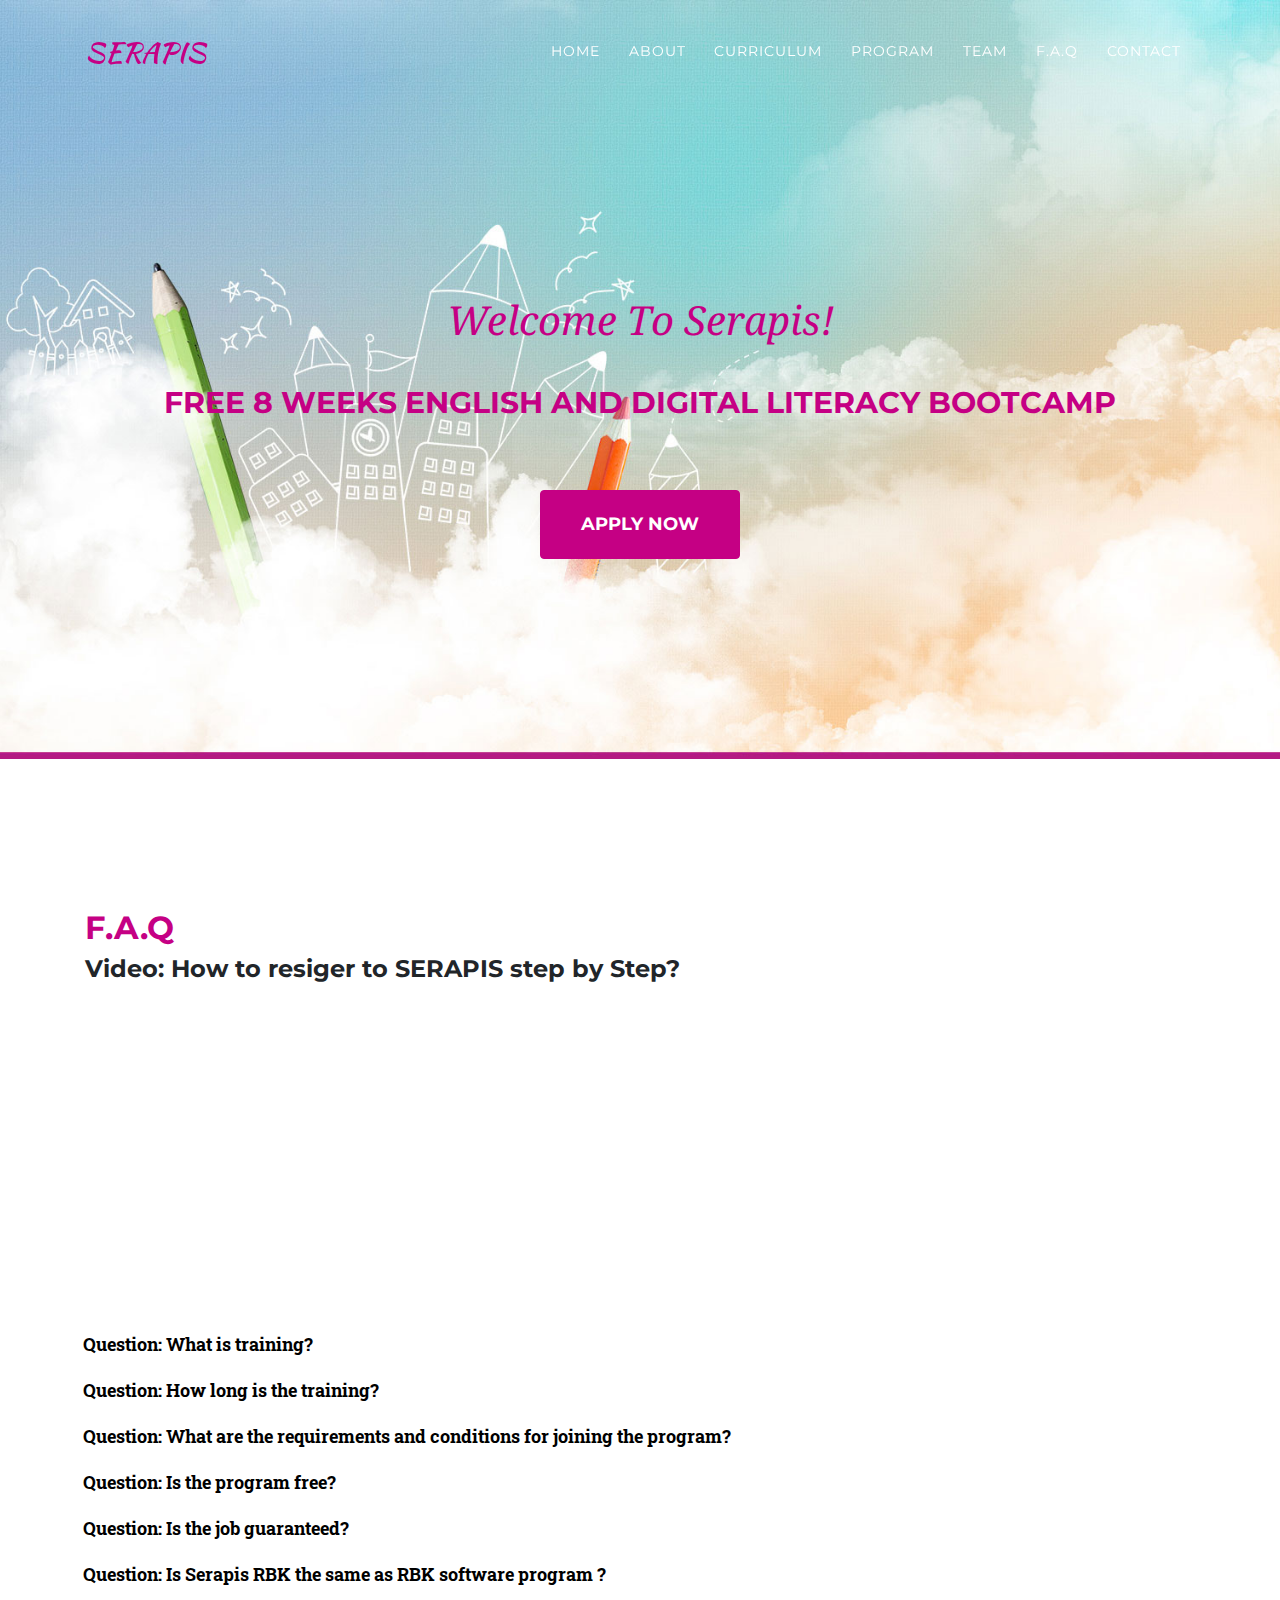
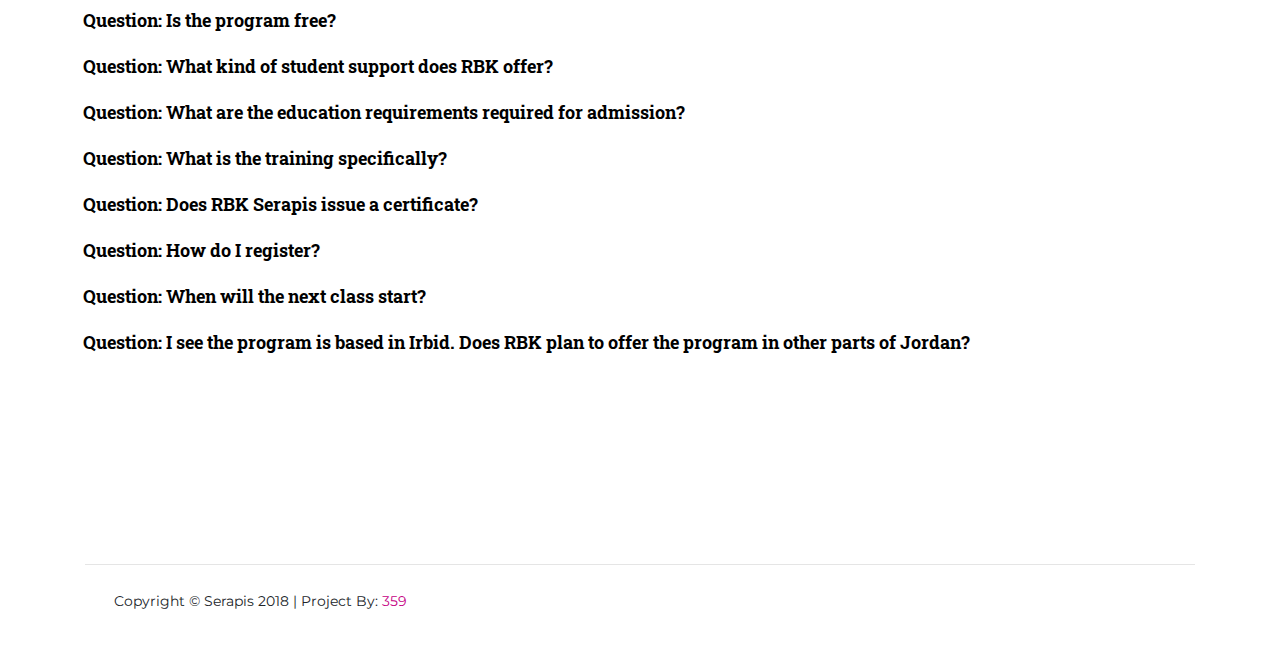
==== faq.html @ 558980ce "(First English  Version) Will F.A.Q" ====
<!DOCTYPE html>
<html lang="en">

<head>

  <meta charset="utf-8">
  <meta name="viewport" content="width=device-width, initial-scale=1, shrink-to-fit=no">
  <meta name="Serapis Bootcamp | Egnlish & Digital Litracy" content="">
  <meta name="Majd Eddin" content="Serapis Website">
  <link rel="shortcut icon" type="image/png" href="favicon.png" />

  <title>Serapis Bootcamp | Egnlish & Digital Litracy</title>

  <!-- Bootstrap core CSS -->
  <link href="vendor/bootstrap/css/bootstrap.min.css" rel="stylesheet">


  <!-- Custom fonts for this template -->
  <link href="vendor/fontawesome-free/css/all.min.css" rel="stylesheet" type="text/css">
  <link href="https://fonts.googleapis.com/css?family=Montserrat:400,700" rel="stylesheet" type="text/css">
  <link href='https://fonts.googleapis.com/css?family=Kaushan+Script' rel='stylesheet' type='text/css'>
  <link href='https://fonts.googleapis.com/css?family=Droid+Serif:400,700,400italic,700italic' rel='stylesheet' type='text/css'>
  <link href='https://fonts.googleapis.com/css?family=Roboto+Slab:400,100,300,700' rel='stylesheet' type='text/css'>

  <!-- Custom styles for this template -->
  <link href="css/agency.min.css" rel="stylesheet">
  <link href="css/tabs.css" rel="stylesheet">

</head>

<body id="page-top">

  <!-- Navigation -->
  <nav class="navbar navbar-expand-lg navbar-dark fixed-top" id="mainNav">
    <div class="container">
      <a class="navbar-brand js-scroll-trigger" href="#page-top">SERAPIS</a>
      <button class="navbar-toggler navbar-toggler-right" type="button" data-toggle="collapse" data-target="#navbarResponsive"
        aria-controls="navbarResponsive" aria-expanded="false" aria-label="Toggle navigation">
        Menu
        <i class="fas fa-bars"></i>
      </button>
      <div class="collapse navbar-collapse" id="navbarResponsive">
        <ul class="navbar-nav text-uppercase ml-auto">
          <li class="nav-item">
            <a class="nav-link js-scroll-trigger" href="index.html#home">Home</a>
          </li>
          <li class="nav-item">
            <a class="nav-link js-scroll-trigger" href="index.html#about">About</a>
          </li>
          <li class="nav-item">
            <a class="nav-link js-scroll-trigger" href="index.html#portfolio">Curriculum</a>
          </li>
          <li class="nav-item">
            <a class="nav-link js-scroll-trigger" href="index.html#program">Program</a>
          </li>
          <li class="nav-item">
            <a class="nav-link js-scroll-trigger" href="index.html#team">Team</a>
          </li>
          <li class="nav-item">
            <a class="nav-link js-scroll-trigger" href="faq.html">F.A.Q</a>
          </li>
          <li class="nav-item">
            <a class="nav-link js-scroll-trigger" href="index.html#contact">Contact</a>
          </li>
        </ul>
      </div>
    </div>
  </nav>

  <!-- Header -->
  <header class="masthead">
    <div class="container">
      <div class="intro-text">
        <div class="intro-lead-in" style="color:#C50084">Welcome To Serapis!</div>
        <div class="intro-heading text-uppercase" style="color:#C50084">FREE 8 WEEKS ENGLISH AND DIGITAL LITERACY
          BOOTCAMP </div>
        <a class="btn btn-primary btn-xl text-uppercase js-scroll-trigger" href="apply/public">Apply Now</a>
      </div>
    </div>
  </header>

  <!-- Services -->
  <section id="about">
    <div class="container">
      <h2 class="intro-heading text-uppercase" style="color:#C50084"> F.A.Q</h2>
      <h4>Video: How to resiger to SERAPIS step by Step?</h4>
      <iframe width="560" height="315" src="https://www.youtube.com/embed/dJUAfSb1KrU" frameborder="0" allow="accelerometer; autoplay; encrypted-media; gyroscope; picture-in-picture"
        allowfullscreen></iframe>
      <div class="row">
        <div>
          <dl class="faq">
            <dt>
              <button aria-expanded="false" aria-controls="faq1_desc">
                Question: What is training?
              </button>
            </dt>
            <dd>
              <p id="faq1_desc" class="desc">
                SERAPIS is RBK’s Zero-2-Hero English language and digital literacy program
              </p>
            </dd>
            <dt>
              <button aria-expanded="false" aria-controls="faq2_desc">
                Question: How long is the training?
              </button>
            </dt>
            <dd>
              <p id="faq2_desc" class="desc">
                Answer: 8 week / 600 hour (12 hours/ day x 6 days / week x 8 weeks)
              </p>
            </dd>
            <dt>
              <button aria-expanded="false" aria-controls="faq3_desc">
                Question: What are the requirements and conditions for joining the program?
              </button>
            </dt>
            <dd>
              <p id="faq3_desc" class="desc">
                Answer: 1:The applicant must be willing to commit full time – up to 12 hours a day, 6 days a week for
                the full 8 weeks.


              </p>
            </dd>
            <dt>
              <button aria-expanded="false" aria-controls="faq4_desc">
                Question: Is the program free?
              </button>
            </dt>
            <dd>
              <p id="faq4_desc" class="desc">
                Answer: Yes , for refuges & Jordanian
              </p>
            </dd>

            <dt>
              <button aria-expanded="false" aria-controls="faq5_desc">
                Question: Is the job guaranteed?
              </button>
            </dt>
            <dd>
              <p id="faq5_desc" class="desc">
                Answer: No, but it will open up greater opportunities in the labor market because of the acquired
                skills .
              </p>
            </dd>

            <dt>
              <button aria-expanded="false" aria-controls="faq6_desc">
                Question: Is Serapis RBK the same as RBK software program ?
              </button>
            </dt>
            <dd>
              <p id="faq6_desc" class="desc">
                Answer: No isnt! It's a special program.
              </p>
            </dd>

            <dt>
              <button aria-expanded="false" aria-controls="faq7_desc">
                Question: Is the program free?
              </button>
            </dt>
            <dd>
              <p id="faq7_desc" class="desc">
                Answer: Yes , for refuges & Jordanian
              </p>
            </dd>

            <dt>
              <button aria-expanded="false" aria-controls="faq8_desc">
                Question: What kind of student support does RBK offer?
              </button>
            </dt>
            <dd>
              <p id="faq8_desc" class="desc">
                Answer: RBK provides 2 meals a day, local transportation (Greater Irbid area) and housing for those
                living more than 1 hour way. Housing is limited and only available to those living outside Irbid. It is
                available on a first come, first serve basis. RBK does not provide stipends to students.
              </p>
            </dd>
            <dt>
              <button aria-expanded="false" aria-controls="faq9_desc">
                Question: What are the education requirements required for admission?
              </button>
            </dt>
            <dd>
              <p id="faq9_desc" class="desc">
                Answer: NONE!. RBK will accept anyone regardless of their educational background. This includes
                students without a Baccalaureate degree.

                Applicants are not required to have a Tawjihi.
              </p>
            </dd>
            <dt>
              <button aria-expanded="false" aria-controls="faq10_desc">
                Question: What is the training specifically?
              </button>
            </dt>
            <dd>
              <p id="faq10_desc" class="desc">
                Answer: Serapis imparts essential skill technical and non-technical skills demanded by industry.
                Technical skills include:
                <br>* Microsoft Office Power User - ICDL Certificate – 7 Adv. Modules
                <br>* Adobe Creative Suite Power User - Adobe /Certificate
                <br>* Wordpress Power User – Certificate
                <br>* Scratch / HTML / CSS / JavaScript Programing
                <br>Non-technical skills include: soft skills (communication, collaboration, ethics, professionalism),
                autonomous (self) learning skills, and critical thinking 
                <br>An important dividend of the training is English fluency.
              </p>
            </dd>
            <dt>
                <button aria-expanded="false" aria-controls="faq11_desc">
                    Question: Does RBK Serapis  issue a certificate?
                </button>
              </dt>
              <dd>
                <p id="faq11_desc" class="desc">
                    Answer: Yes.
                </p>
              </dd>
              <dt>
                  <button aria-expanded="false" aria-controls="faq12_desc">
                      Question: How do I register?
                  </button>
                </dt>
                <dd>
                  <p id="faq12_desc" class="desc">
                      Answer: Go to www.rbkserapis.com/ and click APPLY. The applicant must complete the application (name, e-mail, phone number) and the applicant must take into account the information to receive an email or text message with the personal test, which he must complete and then send it as a second stage. Upon passing the second stage and evaluation of the test, an interview is scheduled. Contact is made by email or text messages
To inform the applicant of his acceptance.
                  </p>
                </dd>
                <dd>
                    <p id="faq11_desc" class="desc">
                        Answer: Yes.
                    </p>
                  </dd>
                  <dt>
                      <button aria-expanded="false" aria-controls="faq13_desc">
                          Question: When will the next class start?
                      </button>
                    </dt>
                    <dd>
                      <p id="faq13_desc" class="desc">
                          Answer: The start date for the next cohort is 15 November 2018. If there is any updates  Applicants will be notified subsequent to their acceptance.
                      </p>
                    </dd>
                    
                      <dt>
                          <button aria-expanded="false" aria-controls="faq14_desc">
                              Question: I see the program is based in Irbid. Does RBK plan to offer the program in other parts of Jordan?
                          </button>
                        </dt>
                        <dd>
                          <p id="faq14_desc" class="desc">
                              Answer: Possibly. Depending on demand, RBK may deploy a program in Amman & the other parts of Jordan.
                          </p>
                        </dd>
          </dl>
        </div>
      </div>
    </div>
  </section>


  <!-- Footer -->
  <footer>

    <div class="container">
      <hr>
      <div class="row">
        <div class="col-md-4">
          <span class="copyright">Copyright &copy; Serapis 2018 | Project By: <a href="http://359.jo">359</a></span>
        </div>

      </div>
    </div>
  </footer>


  <!-- Bootstrap core JavaScript -->
  <script src="vendor/jquery/jquery.min.js"></script>
  <script src="vendor/bootstrap/js/bootstrap.bundle.min.js"></script>

  <!-- Plugin JavaScript -->
  <script src="vendor/jquery-easing/jquery.easing.min.js"></script>

  <!-- Contact form JavaScript -->
  <script src="js/jqBootstrapValidation.js"></script>
  <script src="js/contact_me.js"></script>

  <!-- Custom scripts for this template -->
  <script src="js/agency.min.js"></script>
  <script src="js/tabs.js"></script>

</body>

</html>
---- vendor/fontawesome-free/css/all.min.css ----
/*!
 * Font Awesome Free 5.3.1 by @fontawesome - https://fontawesome.com
 * License - https://fontawesome.com/license/free (Icons: CC BY 4.0, Fonts: SIL OFL 1.1, Code: MIT License)
 */
.fa,.fab,.fal,.far,.fas{-moz-osx-font-smoothing:grayscale;-webkit-font-smoothing:antialiased;display:inline-block;font-style:normal;font-variant:normal;text-rendering:auto;line-height:1}.fa-lg{font-size:1.33333em;line-height:.75em;vertical-align:-.0667em}.fa-xs{font-size:.75em}.fa-sm{font-size:.875em}.fa-1x{font-size:1em}.fa-2x{font-size:2em}.fa-3x{font-size:3em}.fa-4x{font-size:4em}.fa-5x{font-size:5em}.fa-6x{font-size:6em}.fa-7x{font-size:7em}.fa-8x{font-size:8em}.fa-9x{font-size:9em}.fa-10x{font-size:10em}.fa-fw{text-align:center;width:1.25em}.fa-ul{list-style-type:none;margin-left:2.5em;padding-left:0}.fa-ul>li{position:relative}.fa-li{left:-2em;position:absolute;text-align:center;width:2em;line-height:inherit}.fa-border{border:.08em solid #eee;border-radius:.1em;padding:.2em .25em .15em}.fa-pull-left{float:left}.fa-pull-right{float:right}.fa.fa-pull-left,.fab.fa-pull-left,.fal.fa-pull-left,.far.fa-pull-left,.fas.fa-pull-left{margin-right:.3em}.fa.fa-pull-right,.fab.fa-pull-right,.fal.fa-pull-right,.far.fa-pull-right,.fas.fa-pull-right{margin-left:.3em}.fa-spin{animation:fa-spin 2s infinite linear}.fa-pulse{animation:fa-spin 1s infinite steps(8)}@keyframes fa-spin{0%{transform:rotate(0deg)}to{transform:rotate(1turn)}}.fa-rotate-90{-ms-filter:"progid:DXImageTransform.Microsoft.BasicImage(rotation=1)";transform:rotate(90deg)}.fa-rotate-180{-ms-filter:"progid:DXImageTransform.Microsoft.BasicImage(rotation=2)";transform:rotate(180deg)}.fa-rotate-270{-ms-filter:"progid:DXImageTransform.Microsoft.BasicImage(rotation=3)";transform:rotate(270deg)}.fa-flip-horizontal{-ms-filter:"progid:DXImageTransform.Microsoft.BasicImage(rotation=0, mirror=1)";transform:scaleX(-1)}.fa-flip-vertical{transform:scaleY(-1)}.fa-flip-horizontal.fa-flip-vertical,.fa-flip-vertical{-ms-filter:"progid:DXImageTransform.Microsoft.BasicImage(rotation=2, mirror=1)"}.fa-flip-horizontal.fa-flip-vertical{transform:scale(-1)}:root .fa-flip-horizontal,:root .fa-flip-vertical,:root .fa-rotate-90,:root .fa-rotate-180,:root .fa-rotate-270{-webkit-filter:none;filter:none}.fa-stack{display:inline-block;height:2em;line-height:2em;position:relative;vertical-align:middle;width:2em}.fa-stack-1x,.fa-stack-2x{left:0;position:absolute;text-align:center;width:100%}.fa-stack-1x{line-height:inherit}.fa-stack-2x{font-size:2em}.fa-inverse{color:#fff}.fa-500px:before{content:"\f26e"}.fa-accessible-icon:before{content:"\f368"}.fa-accusoft:before{content:"\f369"}.fa-ad:before{content:"\f641"}.fa-address-book:before{content:"\f2b9"}.fa-address-card:before{content:"\f2bb"}.fa-adjust:before{content:"\f042"}.fa-adn:before{content:"\f170"}.fa-adversal:before{content:"\f36a"}.fa-affiliatetheme:before{content:"\f36b"}.fa-air-freshener:before{content:"\f5d0"}.fa-algolia:before{content:"\f36c"}.fa-align-center:before{content:"\f037"}.fa-align-justify:before{content:"\f039"}.fa-align-left:before{content:"\f036"}.fa-align-right:before{content:"\f038"}.fa-alipay:before{content:"\f642"}.fa-allergies:before{content:"\f461"}.fa-amazon:before{content:"\f270"}.fa-amazon-pay:before{content:"\f42c"}.fa-ambulance:before{content:"\f0f9"}.fa-american-sign-language-interpreting:before{content:"\f2a3"}.fa-amilia:before{content:"\f36d"}.fa-anchor:before{content:"\f13d"}.fa-android:before{content:"\f17b"}.fa-angellist:before{content:"\f209"}.fa-angle-double-down:before{content:"\f103"}.fa-angle-double-left:before{content:"\f100"}.fa-angle-double-right:before{content:"\f101"}.fa-angle-double-up:before{content:"\f102"}.fa-angle-down:before{content:"\f107"}.fa-angle-left:before{content:"\f104"}.fa-angle-right:before{content:"\f105"}.fa-angle-up:before{content:"\f106"}.fa-angry:before{content:"\f556"}.fa-angrycreative:before{content:"\f36e"}.fa-angular:before{content:"\f420"}.fa-ankh:before{content:"\f644"}.fa-app-store:before{content:"\f36f"}.fa-app-store-ios:before{content:"\f370"}.fa-apper:before{content:"\f371"}.fa-apple:before{content:"\f179"}.fa-apple-alt:before{content:"\f5d1"}.fa-apple-pay:before{content:"\f415"}.fa-archive:before{content:"\f187"}.fa-archway:before{content:"\f557"}.fa-arrow-alt-circle-down:before{content:"\f358"}.fa-arrow-alt-circle-left:before{content:"\f359"}.fa-arrow-alt-circle-right:before{content:"\f35a"}.fa-arrow-alt-circle-up:before{content:"\f35b"}.fa-arrow-circle-down:before{content:"\f0ab"}.fa-arrow-circle-left:before{content:"\f0a8"}.fa-arrow-circle-right:before{content:"\f0a9"}.fa-arrow-circle-up:before{content:"\f0aa"}.fa-arrow-down:before{content:"\f063"}.fa-arrow-left:before{content:"\f060"}.fa-arrow-right:before{content:"\f061"}.fa-arrow-up:before{content:"\f062"}.fa-arrows-alt:before{content:"\f0b2"}.fa-arrows-alt-h:before{content:"\f337"}.fa-arrows-alt-v:before{content:"\f338"}.fa-assistive-listening-systems:before{content:"\f2a2"}.fa-asterisk:before{content:"\f069"}.fa-asymmetrik:before{content:"\f372"}.fa-at:before{content:"\f1fa"}.fa-atlas:before{content:"\f558"}.fa-atom:before{content:"\f5d2"}.fa-audible:before{content:"\f373"}.fa-audio-description:before{content:"\f29e"}.fa-autoprefixer:before{content:"\f41c"}.fa-avianex:before{content:"\f374"}.fa-aviato:before{content:"\f421"}.fa-award:before{content:"\f559"}.fa-aws:before{content:"\f375"}.fa-backspace:before{content:"\f55a"}.fa-backward:before{content:"\f04a"}.fa-balance-scale:before{content:"\f24e"}.fa-ban:before{content:"\f05e"}.fa-band-aid:before{content:"\f462"}.fa-bandcamp:before{content:"\f2d5"}.fa-barcode:before{content:"\f02a"}.fa-bars:before{content:"\f0c9"}.fa-baseball-ball:before{content:"\f433"}.fa-basketball-ball:before{content:"\f434"}.fa-bath:before{content:"\f2cd"}.fa-battery-empty:before{content:"\f244"}.fa-battery-full:before{content:"\f240"}.fa-battery-half:before{content:"\f242"}.fa-battery-quarter:before{content:"\f243"}.fa-battery-three-quarters:before{content:"\f241"}.fa-bed:before{content:"\f236"}.fa-beer:before{content:"\f0fc"}.fa-behance:before{content:"\f1b4"}.fa-behance-square:before{content:"\f1b5"}.fa-bell:before{content:"\f0f3"}.fa-bell-slash:before{content:"\f1f6"}.fa-bezier-curve:before{content:"\f55b"}.fa-bible:before{content:"\f647"}.fa-bicycle:before{content:"\f206"}.fa-bimobject:before{content:"\f378"}.fa-binoculars:before{content:"\f1e5"}.fa-birthday-cake:before{content:"\f1fd"}.fa-bitbucket:before{content:"\f171"}.fa-bitcoin:before{content:"\f379"}.fa-bity:before{content:"\f37a"}.fa-black-tie:before{content:"\f27e"}.fa-blackberry:before{content:"\f37b"}.fa-blender:before{content:"\f517"}.fa-blind:before{content:"\f29d"}.fa-blogger:before{content:"\f37c"}.fa-blogger-b:before{content:"\f37d"}.fa-bluetooth:before{content:"\f293"}.fa-bluetooth-b:before{content:"\f294"}.fa-bold:before{content:"\f032"}.fa-bolt:before{content:"\f0e7"}.fa-bomb:before{content:"\f1e2"}.fa-bone:before{content:"\f5d7"}.fa-bong:before{content:"\f55c"}.fa-book:before{content:"\f02d"}.fa-book-open:before{content:"\f518"}.fa-book-reader:before{content:"\f5da"}.fa-bookmark:before{content:"\f02e"}.fa-bowling-ball:before{content:"\f436"}.fa-box:before{content:"\f466"}.fa-box-open:before{content:"\f49e"}.fa-boxes:before{content:"\f468"}.fa-braille:before{content:"\f2a1"}.fa-brain:before{content:"\f5dc"}.fa-briefcase:before{content:"\f0b1"}.fa-briefcase-medical:before{content:"\f469"}.fa-broadcast-tower:before{content:"\f519"}.fa-broom:before{content:"\f51a"}.fa-brush:before{content:"\f55d"}.fa-btc:before{content:"\f15a"}.fa-bug:before{content:"\f188"}.fa-building:before{content:"\f1ad"}.fa-bullhorn:before{content:"\f0a1"}.fa-bullseye:before{content:"\f140"}.fa-burn:before{content:"\f46a"}.fa-buromobelexperte:before{content:"\f37f"}.fa-bus:before{content:"\f207"}.fa-bus-alt:before{content:"\f55e"}.fa-business-time:before{content:"\f64a"}.fa-buysellads:before{content:"\f20d"}.fa-calculator:before{content:"\f1ec"}.fa-calendar:before{content:"\f133"}.fa-calendar-alt:before{content:"\f073"}.fa-calendar-check:before{content:"\f274"}.fa-calendar-minus:before{content:"\f272"}.fa-calendar-plus:before{content:"\f271"}.fa-calendar-times:before{content:"\f273"}.fa-camera:before{content:"\f030"}.fa-camera-retro:before{content:"\f083"}.fa-cannabis:before{content:"\f55f"}.fa-capsules:before{content:"\f46b"}.fa-car:before{content:"\f1b9"}.fa-car-alt:before{content:"\f5de"}.fa-car-battery:before{content:"\f5df"}.fa-car-crash:before{content:"\f5e1"}.fa-car-side:before{content:"\f5e4"}.fa-caret-down:before{content:"\f0d7"}.fa-caret-left:before{content:"\f0d9"}.fa-caret-right:before{content:"\f0da"}.fa-caret-square-down:before{content:"\f150"}.fa-caret-square-left:before{content:"\f191"}.fa-caret-square-right:before{content:"\f152"}.fa-caret-square-up:before{content:"\f151"}.fa-caret-up:before{content:"\f0d8"}.fa-cart-arrow-down:before{content:"\f218"}.fa-cart-plus:before{content:"\f217"}.fa-cc-amazon-pay:before{content:"\f42d"}.fa-cc-amex:before{content:"\f1f3"}.fa-cc-apple-pay:before{content:"\f416"}.fa-cc-diners-club:before{content:"\f24c"}.fa-cc-discover:before{content:"\f1f2"}.fa-cc-jcb:before{content:"\f24b"}.fa-cc-mastercard:before{content:"\f1f1"}.fa-cc-paypal:before{content:"\f1f4"}.fa-cc-stripe:before{content:"\f1f5"}.fa-cc-visa:before{content:"\f1f0"}.fa-centercode:before{content:"\f380"}.fa-certificate:before{content:"\f0a3"}.fa-chalkboard:before{content:"\f51b"}.fa-chalkboard-teacher:before{content:"\f51c"}.fa-charging-station:before{content:"\f5e7"}.fa-chart-area:before{content:"\f1fe"}.fa-chart-bar:before{content:"\f080"}.fa-chart-line:before{content:"\f201"}.fa-chart-pie:before{content:"\f200"}.fa-check:before{content:"\f00c"}.fa-check-circle:before{content:"\f058"}.fa-check-double:before{content:"\f560"}.fa-check-square:before{content:"\f14a"}.fa-chess:before{content:"\f439"}.fa-chess-bishop:before{content:"\f43a"}.fa-chess-board:before{content:"\f43c"}.fa-chess-king:before{content:"\f43f"}.fa-chess-knight:before{content:"\f441"}.fa-chess-pawn:before{content:"\f443"}.fa-chess-queen:before{content:"\f445"}.fa-chess-rook:before{content:"\f447"}.fa-chevron-circle-down:before{content:"\f13a"}.fa-chevron-circle-left:before{content:"\f137"}.fa-chevron-circle-right:before{content:"\f138"}.fa-chevron-circle-up:before{content:"\f139"}.fa-chevron-down:before{content:"\f078"}.fa-chevron-left:before{content:"\f053"}.fa-chevron-right:before{content:"\f054"}.fa-chevron-up:before{content:"\f077"}.fa-child:before{content:"\f1ae"}.fa-chrome:before{content:"\f268"}.fa-church:before{content:"\f51d"}.fa-circle:before{content:"\f111"}.fa-circle-notch:before{content:"\f1ce"}.fa-city:before{content:"\f64f"}.fa-clipboard:before{content:"\f328"}.fa-clipboard-check:before{content:"\f46c"}.fa-clipboard-list:before{content:"\f46d"}.fa-clock:before{content:"\f017"}.fa-clone:before{content:"\f24d"}.fa-closed-captioning:before{content:"\f20a"}.fa-cloud:before{content:"\f0c2"}.fa-cloud-download-alt:before{content:"\f381"}.fa-cloud-upload-alt:before{content:"\f382"}.fa-cloudscale:before{content:"\f383"}.fa-cloudsmith:before{content:"\f384"}.fa-cloudversify:before{content:"\f385"}.fa-cocktail:before{content:"\f561"}.fa-code:before{content:"\f121"}.fa-code-branch:before{content:"\f126"}.fa-codepen:before{content:"\f1cb"}.fa-codiepie:before{content:"\f284"}.fa-coffee:before{content:"\f0f4"}.fa-cog:before{content:"\f013"}.fa-cogs:before{content:"\f085"}.fa-coins:before{content:"\f51e"}.fa-columns:before{content:"\f0db"}.fa-comment:before{content:"\f075"}.fa-comment-alt:before{content:"\f27a"}.fa-comment-dollar:before{content:"\f651"}.fa-comment-dots:before{content:"\f4ad"}.fa-comment-slash:before{content:"\f4b3"}.fa-comments:before{content:"\f086"}.fa-comments-dollar:before{content:"\f653"}.fa-compact-disc:before{content:"\f51f"}.fa-compass:before{content:"\f14e"}.fa-compress:before{content:"\f066"}.fa-concierge-bell:before{content:"\f562"}.fa-connectdevelop:before{content:"\f20e"}.fa-contao:before{content:"\f26d"}.fa-cookie:before{content:"\f563"}.fa-cookie-bite:before{content:"\f564"}.fa-copy:before{content:"\f0c5"}.fa-copyright:before{content:"\f1f9"}.fa-couch:before{content:"\f4b8"}.fa-cpanel:before{content:"\f388"}.fa-creative-commons:before{content:"\f25e"}.fa-creative-commons-by:before{content:"\f4e7"}.fa-creative-commons-nc:before{content:"\f4e8"}.fa-creative-commons-nc-eu:before{content:"\f4e9"}.fa-creative-commons-nc-jp:before{content:"\f4ea"}.fa-creative-commons-nd:before{content:"\f4eb"}.fa-creative-commons-pd:before{content:"\f4ec"}.fa-creative-commons-pd-alt:before{content:"\f4ed"}.fa-creative-commons-remix:before{content:"\f4ee"}.fa-creative-commons-sa:before{content:"\f4ef"}.fa-creative-commons-sampling:before{content:"\f4f0"}.fa-creative-commons-sampling-plus:before{content:"\f4f1"}.fa-creative-commons-share:before{content:"\f4f2"}.fa-credit-card:before{content:"\f09d"}.fa-crop:before{content:"\f125"}.fa-crop-alt:before{content:"\f565"}.fa-cross:before{content:"\f654"}.fa-crosshairs:before{content:"\f05b"}.fa-crow:before{content:"\f520"}.fa-crown:before{content:"\f521"}.fa-css3:before{content:"\f13c"}.fa-css3-alt:before{content:"\f38b"}.fa-cube:before{content:"\f1b2"}.fa-cubes:before{content:"\f1b3"}.fa-cut:before{content:"\f0c4"}.fa-cuttlefish:before{content:"\f38c"}.fa-d-and-d:before{content:"\f38d"}.fa-dashcube:before{content:"\f210"}.fa-database:before{content:"\f1c0"}.fa-deaf:before{content:"\f2a4"}.fa-delicious:before{content:"\f1a5"}.fa-deploydog:before{content:"\f38e"}.fa-deskpro:before{content:"\f38f"}.fa-desktop:before{content:"\f108"}.fa-deviantart:before{content:"\f1bd"}.fa-dharmachakra:before{content:"\f655"}.fa-diagnoses:before{content:"\f470"}.fa-dice:before{content:"\f522"}.fa-dice-five:before{content:"\f523"}.fa-dice-four:before{content:"\f524"}.fa-dice-one:before{content:"\f525"}.fa-dice-six:before{content:"\f526"}.fa-dice-three:before{content:"\f527"}.fa-dice-two:before{content:"\f528"}.fa-digg:before{content:"\f1a6"}.fa-digital-ocean:before{content:"\f391"}.fa-digital-tachograph:before{content:"\f566"}.fa-directions:before{content:"\f5eb"}.fa-discord:before{content:"\f392"}.fa-discourse:before{content:"\f393"}.fa-divide:before{content:"\f529"}.fa-dizzy:before{content:"\f567"}.fa-dna:before{content:"\f471"}.fa-dochub:before{content:"\f394"}.fa-docker:before{content:"\f395"}.fa-dollar-sign:before{content:"\f155"}.fa-dolly:before{content:"\f472"}.fa-dolly-flatbed:before{content:"\f474"}.fa-donate:before{content:"\f4b9"}.fa-door-closed:before{content:"\f52a"}.fa-door-open:before{content:"\f52b"}.fa-dot-circle:before{content:"\f192"}.fa-dove:before{content:"\f4ba"}.fa-download:before{content:"\f019"}.fa-draft2digital:before{content:"\f396"}.fa-drafting-compass:before{content:"\f568"}.fa-draw-polygon:before{content:"\f5ee"}.fa-dribbble:before{content:"\f17d"}.fa-dribbble-square:before{content:"\f397"}.fa-dropbox:before{content:"\f16b"}.fa-drum:before{content:"\f569"}.fa-drum-steelpan:before{content:"\f56a"}.fa-drupal:before{content:"\f1a9"}.fa-dumbbell:before{content:"\f44b"}.fa-dyalog:before{content:"\f399"}.fa-earlybirds:before{content:"\f39a"}.fa-ebay:before{content:"\f4f4"}.fa-edge:before{content:"\f282"}.fa-edit:before{content:"\f044"}.fa-eject:before{content:"\f052"}.fa-elementor:before{content:"\f430"}.fa-ellipsis-h:before{content:"\f141"}.fa-ellipsis-v:before{content:"\f142"}.fa-ello:before{content:"\f5f1"}.fa-ember:before{content:"\f423"}.fa-empire:before{content:"\f1d1"}.fa-envelope:before{content:"\f0e0"}.fa-envelope-open:before{content:"\f2b6"}.fa-envelope-open-text:before{content:"\f658"}.fa-envelope-square:before{content:"\f199"}.fa-envira:before{content:"\f299"}.fa-equals:before{content:"\f52c"}.fa-eraser:before{content:"\f12d"}.fa-erlang:before{content:"\f39d"}.fa-ethereum:before{content:"\f42e"}.fa-etsy:before{content:"\f2d7"}.fa-euro-sign:before{content:"\f153"}.fa-exchange-alt:before{content:"\f362"}.fa-exclamation:before{content:"\f12a"}.fa-exclamation-circle:before{content:"\f06a"}.fa-exclamation-triangle:before{content:"\f071"}.fa-expand:before{content:"\f065"}.fa-expand-arrows-alt:before{content:"\f31e"}.fa-expeditedssl:before{content:"\f23e"}.fa-external-link-alt:before{content:"\f35d"}.fa-external-link-square-alt:before{content:"\f360"}.fa-eye:before{content:"\f06e"}.fa-eye-dropper:before{content:"\f1fb"}.fa-eye-slash:before{content:"\f070"}.fa-facebook:before{content:"\f09a"}.fa-facebook-f:before{content:"\f39e"}.fa-facebook-messenger:before{content:"\f39f"}.fa-facebook-square:before{content:"\f082"}.fa-fast-backward:before{content:"\f049"}.fa-fast-forward:before{content:"\f050"}.fa-fax:before{content:"\f1ac"}.fa-feather:before{content:"\f52d"}.fa-feather-alt:before{content:"\f56b"}.fa-female:before{content:"\f182"}.fa-fighter-jet:before{content:"\f0fb"}.fa-file:before{content:"\f15b"}.fa-file-alt:before{content:"\f15c"}.fa-file-archive:before{content:"\f1c6"}.fa-file-audio:before{content:"\f1c7"}.fa-file-code:before{content:"\f1c9"}.fa-file-contract:before{content:"\f56c"}.fa-file-download:before{content:"\f56d"}.fa-file-excel:before{content:"\f1c3"}.fa-file-export:before{content:"\f56e"}.fa-file-image:before{content:"\f1c5"}.fa-file-import:before{content:"\f56f"}.fa-file-invoice:before{content:"\f570"}.fa-file-invoice-dollar:before{content:"\f571"}.fa-file-medical:before{content:"\f477"}.fa-file-medical-alt:before{content:"\f478"}.fa-file-pdf:before{content:"\f1c1"}.fa-file-powerpoint:before{content:"\f1c4"}.fa-file-prescription:before{content:"\f572"}.fa-file-signature:before{content:"\f573"}.fa-file-upload:before{content:"\f574"}.fa-file-video:before{content:"\f1c8"}.fa-file-word:before{content:"\f1c2"}.fa-fill:before{content:"\f575"}.fa-fill-drip:before{content:"\f576"}.fa-film:before{content:"\f008"}.fa-filter:before{content:"\f0b0"}.fa-fingerprint:before{content:"\f577"}.fa-fire:before{content:"\f06d"}.fa-fire-extinguisher:before{content:"\f134"}.fa-firefox:before{content:"\f269"}.fa-first-aid:before{content:"\f479"}.fa-first-order:before{content:"\f2b0"}.fa-first-order-alt:before{content:"\f50a"}.fa-firstdraft:before{content:"\f3a1"}.fa-fish:before{content:"\f578"}.fa-flag:before{content:"\f024"}.fa-flag-checkered:before{content:"\f11e"}.fa-flask:before{content:"\f0c3"}.fa-flickr:before{content:"\f16e"}.fa-flipboard:before{content:"\f44d"}.fa-flushed:before{content:"\f579"}.fa-fly:before{content:"\f417"}.fa-folder:before{content:"\f07b"}.fa-folder-minus:before{content:"\f65d"}.fa-folder-open:before{content:"\f07c"}.fa-folder-plus:before{content:"\f65e"}.fa-font:before{content:"\f031"}.fa-font-awesome:before{content:"\f2b4"}.fa-font-awesome-alt:before{content:"\f35c"}.fa-font-awesome-flag:before{content:"\f425"}.fa-font-awesome-logo-full:before{content:"\f4e6"}.fa-fonticons:before{content:"\f280"}.fa-fonticons-fi:before{content:"\f3a2"}.fa-football-ball:before{content:"\f44e"}.fa-fort-awesome:before{content:"\f286"}.fa-fort-awesome-alt:before{content:"\f3a3"}.fa-forumbee:before{content:"\f211"}.fa-forward:before{content:"\f04e"}.fa-foursquare:before{content:"\f180"}.fa-free-code-camp:before{content:"\f2c5"}.fa-freebsd:before{content:"\f3a4"}.fa-frog:before{content:"\f52e"}.fa-frown:before{content:"\f119"}.fa-frown-open:before{content:"\f57a"}.fa-fulcrum:before{content:"\f50b"}.fa-funnel-dollar:before{content:"\f662"}.fa-futbol:before{content:"\f1e3"}.fa-galactic-republic:before{content:"\f50c"}.fa-galactic-senate:before{content:"\f50d"}.fa-gamepad:before{content:"\f11b"}.fa-gas-pump:before{content:"\f52f"}.fa-gavel:before{content:"\f0e3"}.fa-gem:before{content:"\f3a5"}.fa-genderless:before{content:"\f22d"}.fa-get-pocket:before{content:"\f265"}.fa-gg:before{content:"\f260"}.fa-gg-circle:before{content:"\f261"}.fa-gift:before{content:"\f06b"}.fa-git:before{content:"\f1d3"}.fa-git-square:before{content:"\f1d2"}.fa-github:before{content:"\f09b"}.fa-github-alt:before{content:"\f113"}.fa-github-square:before{content:"\f092"}.fa-gitkraken:before{content:"\f3a6"}.fa-gitlab:before{content:"\f296"}.fa-gitter:before{content:"\f426"}.fa-glass-martini:before{content:"\f000"}.fa-glass-martini-alt:before{content:"\f57b"}.fa-glasses:before{content:"\f530"}.fa-glide:before{content:"\f2a5"}.fa-glide-g:before{content:"\f2a6"}.fa-globe:before{content:"\f0ac"}.fa-globe-africa:before{content:"\f57c"}.fa-globe-americas:before{content:"\f57d"}.fa-globe-asia:before{content:"\f57e"}.fa-gofore:before{content:"\f3a7"}.fa-golf-ball:before{content:"\f450"}.fa-goodreads:before{content:"\f3a8"}.fa-goodreads-g:before{content:"\f3a9"}.fa-google:before{content:"\f1a0"}.fa-google-drive:before{content:"\f3aa"}.fa-google-play:before{content:"\f3ab"}.fa-google-plus:before{content:"\f2b3"}.fa-google-plus-g:before{content:"\f0d5"}.fa-google-plus-square:before{content:"\f0d4"}.fa-google-wallet:before{content:"\f1ee"}.fa-gopuram:before{content:"\f664"}.fa-graduation-cap:before{content:"\f19d"}.fa-gratipay:before{content:"\f184"}.fa-grav:before{content:"\f2d6"}.fa-greater-than:before{content:"\f531"}.fa-greater-than-equal:before{content:"\f532"}.fa-grimace:before{content:"\f57f"}.fa-grin:before{content:"\f580"}.fa-grin-alt:before{content:"\f581"}.fa-grin-beam:before{content:"\f582"}.fa-grin-beam-sweat:before{content:"\f583"}.fa-grin-hearts:before{content:"\f584"}.fa-grin-squint:before{content:"\f585"}.fa-grin-squint-tears:before{content:"\f586"}.fa-grin-stars:before{content:"\f587"}.fa-grin-tears:before{content:"\f588"}.fa-grin-tongue:before{content:"\f589"}.fa-grin-tongue-squint:before{content:"\f58a"}.fa-grin-tongue-wink:before{content:"\f58b"}.fa-grin-wink:before{content:"\f58c"}.fa-grip-horizontal:before{content:"\f58d"}.fa-grip-vertical:before{content:"\f58e"}.fa-gripfire:before{content:"\f3ac"}.fa-grunt:before{content:"\f3ad"}.fa-gulp:before{content:"\f3ae"}.fa-h-square:before{content:"\f0fd"}.fa-hacker-news:before{content:"\f1d4"}.fa-hacker-news-square:before{content:"\f3af"}.fa-hackerrank:before{content:"\f5f7"}.fa-hamsa:before{content:"\f665"}.fa-hand-holding:before{content:"\f4bd"}.fa-hand-holding-heart:before{content:"\f4be"}.fa-hand-holding-usd:before{content:"\f4c0"}.fa-hand-lizard:before{content:"\f258"}.fa-hand-paper:before{content:"\f256"}.fa-hand-peace:before{content:"\f25b"}.fa-hand-point-down:before{content:"\f0a7"}.fa-hand-point-left:before{content:"\f0a5"}.fa-hand-point-right:before{content:"\f0a4"}.fa-hand-point-up:before{content:"\f0a6"}.fa-hand-pointer:before{content:"\f25a"}.fa-hand-rock:before{content:"\f255"}.fa-hand-scissors:before{content:"\f257"}.fa-hand-spock:before{content:"\f259"}.fa-hands:before{content:"\f4c2"}.fa-hands-helping:before{content:"\f4c4"}.fa-handshake:before{content:"\f2b5"}.fa-hashtag:before{content:"\f292"}.fa-haykal:before{content:"\f666"}.fa-hdd:before{content:"\f0a0"}.fa-heading:before{content:"\f1dc"}.fa-headphones:before{content:"\f025"}.fa-headphones-alt:before{content:"\f58f"}.fa-headset:before{content:"\f590"}.fa-heart:before{content:"\f004"}.fa-heartbeat:before{content:"\f21e"}.fa-helicopter:before{content:"\f533"}.fa-highlighter:before{content:"\f591"}.fa-hips:before{content:"\f452"}.fa-hire-a-helper:before{content:"\f3b0"}.fa-history:before{content:"\f1da"}.fa-hockey-puck:before{content:"\f453"}.fa-home:before{content:"\f015"}.fa-hooli:before{content:"\f427"}.fa-hornbill:before{content:"\f592"}.fa-hospital:before{content:"\f0f8"}.fa-hospital-alt:before{content:"\f47d"}.fa-hospital-symbol:before{content:"\f47e"}.fa-hot-tub:before{content:"\f593"}.fa-hotel:before{content:"\f594"}.fa-hotjar:before{content:"\f3b1"}.fa-hourglass:before{content:"\f254"}.fa-hourglass-end:before{content:"\f253"}.fa-hourglass-half:before{content:"\f252"}.fa-hourglass-start:before{content:"\f251"}.fa-houzz:before{content:"\f27c"}.fa-html5:before{content:"\f13b"}.fa-hubspot:before{content:"\f3b2"}.fa-i-cursor:before{content:"\f246"}.fa-id-badge:before{content:"\f2c1"}.fa-id-card:before{content:"\f2c2"}.fa-id-card-alt:before{content:"\f47f"}.fa-image:before{content:"\f03e"}.fa-images:before{content:"\f302"}.fa-imdb:before{content:"\f2d8"}.fa-inbox:before{content:"\f01c"}.fa-indent:before{content:"\f03c"}.fa-industry:before{content:"\f275"}.fa-infinity:before{content:"\f534"}.fa-info:before{content:"\f129"}.fa-info-circle:before{content:"\f05a"}.fa-instagram:before{content:"\f16d"}.fa-internet-explorer:before{content:"\f26b"}.fa-ioxhost:before{content:"\f208"}.fa-italic:before{content:"\f033"}.fa-itunes:before{content:"\f3b4"}.fa-itunes-note:before{content:"\f3b5"}.fa-java:before{content:"\f4e4"}.fa-jedi:before{content:"\f669"}.fa-jedi-order:before{content:"\f50e"}.fa-jenkins:before{content:"\f3b6"}.fa-joget:before{content:"\f3b7"}.fa-joint:before{content:"\f595"}.fa-joomla:before{content:"\f1aa"}.fa-journal-whills:before{content:"\f66a"}.fa-js:before{content:"\f3b8"}.fa-js-square:before{content:"\f3b9"}.fa-jsfiddle:before{content:"\f1cc"}.fa-kaaba:before{content:"\f66b"}.fa-kaggle:before{content:"\f5fa"}.fa-key:before{content:"\f084"}.fa-keybase:before{content:"\f4f5"}.fa-keyboard:before{content:"\f11c"}.fa-keycdn:before{content:"\f3ba"}.fa-khanda:before{content:"\f66d"}.fa-kickstarter:before{content:"\f3bb"}.fa-kickstarter-k:before{content:"\f3bc"}.fa-kiss:before{content:"\f596"}.fa-kiss-beam:before{content:"\f597"}.fa-kiss-wink-heart:before{content:"\f598"}.fa-kiwi-bird:before{content:"\f535"}.fa-korvue:before{content:"\f42f"}.fa-landmark:before{content:"\f66f"}.fa-language:before{content:"\f1ab"}.fa-laptop:before{content:"\f109"}.fa-laptop-code:before{content:"\f5fc"}.fa-laravel:before{content:"\f3bd"}.fa-lastfm:before{content:"\f202"}.fa-lastfm-square:before{content:"\f203"}.fa-laugh:before{content:"\f599"}.fa-laugh-beam:before{content:"\f59a"}.fa-laugh-squint:before{content:"\f59b"}.fa-laugh-wink:before{content:"\f59c"}.fa-layer-group:before{content:"\f5fd"}.fa-leaf:before{content:"\f06c"}.fa-leanpub:before{content:"\f212"}.fa-lemon:before{content:"\f094"}.fa-less:before{content:"\f41d"}.fa-less-than:before{content:"\f536"}.fa-less-than-equal:before{content:"\f537"}.fa-level-down-alt:before{content:"\f3be"}.fa-level-up-alt:before{content:"\f3bf"}.fa-life-ring:before{content:"\f1cd"}.fa-lightbulb:before{content:"\f0eb"}.fa-line:before{content:"\f3c0"}.fa-link:before{content:"\f0c1"}.fa-linkedin:before{content:"\f08c"}.fa-linkedin-in:before{content:"\f0e1"}.fa-linode:before{content:"\f2b8"}.fa-linux:before{content:"\f17c"}.fa-lira-sign:before{content:"\f195"}.fa-list:before{content:"\f03a"}.fa-list-alt:before{content:"\f022"}.fa-list-ol:before{content:"\f0cb"}.fa-list-ul:before{content:"\f0ca"}.fa-location-arrow:before{content:"\f124"}.fa-lock:before{content:"\f023"}.fa-lock-open:before{content:"\f3c1"}.fa-long-arrow-alt-down:before{content:"\f309"}.fa-long-arrow-alt-left:before{content:"\f30a"}.fa-long-arrow-alt-right:before{content:"\f30b"}.fa-long-arrow-alt-up:before{content:"\f30c"}.fa-low-vision:before{content:"\f2a8"}.fa-luggage-cart:before{content:"\f59d"}.fa-lyft:before{content:"\f3c3"}.fa-magento:before{content:"\f3c4"}.fa-magic:before{content:"\f0d0"}.fa-magnet:before{content:"\f076"}.fa-mail-bulk:before{content:"\f674"}.fa-mailchimp:before{content:"\f59e"}.fa-male:before{content:"\f183"}.fa-mandalorian:before{content:"\f50f"}.fa-map:before{content:"\f279"}.fa-map-marked:before{content:"\f59f"}.fa-map-marked-alt:before{content:"\f5a0"}.fa-map-marker:before{content:"\f041"}.fa-map-marker-alt:before{content:"\f3c5"}.fa-map-pin:before{content:"\f276"}.fa-map-signs:before{content:"\f277"}.fa-markdown:before{content:"\f60f"}.fa-marker:before{content:"\f5a1"}.fa-mars:before{content:"\f222"}.fa-mars-double:before{content:"\f227"}.fa-mars-stroke:before{content:"\f229"}.fa-mars-stroke-h:before{content:"\f22b"}.fa-mars-stroke-v:before{content:"\f22a"}.fa-mastodon:before{content:"\f4f6"}.fa-maxcdn:before{content:"\f136"}.fa-medal:before{content:"\f5a2"}.fa-medapps:before{content:"\f3c6"}.fa-medium:before{content:"\f23a"}.fa-medium-m:before{content:"\f3c7"}.fa-medkit:before{content:"\f0fa"}.fa-medrt:before{content:"\f3c8"}.fa-meetup:before{content:"\f2e0"}.fa-megaport:before{content:"\f5a3"}.fa-meh:before{content:"\f11a"}.fa-meh-blank:before{content:"\f5a4"}.fa-meh-rolling-eyes:before{content:"\f5a5"}.fa-memory:before{content:"\f538"}.fa-menorah:before{content:"\f676"}.fa-mercury:before{content:"\f223"}.fa-microchip:before{content:"\f2db"}.fa-microphone:before{content:"\f130"}.fa-microphone-alt:before{content:"\f3c9"}.fa-microphone-alt-slash:before{content:"\f539"}.fa-microphone-slash:before{content:"\f131"}.fa-microscope:before{content:"\f610"}.fa-microsoft:before{content:"\f3ca"}.fa-minus:before{content:"\f068"}.fa-minus-circle:before{content:"\f056"}.fa-minus-square:before{content:"\f146"}.fa-mix:before{content:"\f3cb"}.fa-mixcloud:before{content:"\f289"}.fa-mizuni:before{content:"\f3cc"}.fa-mobile:before{content:"\f10b"}.fa-mobile-alt:before{content:"\f3cd"}.fa-modx:before{content:"\f285"}.fa-monero:before{content:"\f3d0"}.fa-money-bill:before{content:"\f0d6"}.fa-money-bill-alt:before{content:"\f3d1"}.fa-money-bill-wave:before{content:"\f53a"}.fa-money-bill-wave-alt:before{content:"\f53b"}.fa-money-check:before{content:"\f53c"}.fa-money-check-alt:before{content:"\f53d"}.fa-monument:before{content:"\f5a6"}.fa-moon:before{content:"\f186"}.fa-mortar-pestle:before{content:"\f5a7"}.fa-mosque:before{content:"\f678"}.fa-motorcycle:before{content:"\f21c"}.fa-mouse-pointer:before{content:"\f245"}.fa-music:before{content:"\f001"}.fa-napster:before{content:"\f3d2"}.fa-neos:before{content:"\f612"}.fa-neuter:before{content:"\f22c"}.fa-newspaper:before{content:"\f1ea"}.fa-nimblr:before{content:"\f5a8"}.fa-nintendo-switch:before{content:"\f418"}.fa-node:before{content:"\f419"}.fa-node-js:before{content:"\f3d3"}.fa-not-equal:before{content:"\f53e"}.fa-notes-medical:before{content:"\f481"}.fa-npm:before{content:"\f3d4"}.fa-ns8:before{content:"\f3d5"}.fa-nutritionix:before{content:"\f3d6"}.fa-object-group:before{content:"\f247"}.fa-object-ungroup:before{content:"\f248"}.fa-odnoklassniki:before{content:"\f263"}.fa-odnoklassniki-square:before{content:"\f264"}.fa-oil-can:before{content:"\f613"}.fa-old-republic:before{content:"\f510"}.fa-om:before{content:"\f679"}.fa-opencart:before{content:"\f23d"}.fa-openid:before{content:"\f19b"}.fa-opera:before{content:"\f26a"}.fa-optin-monster:before{content:"\f23c"}.fa-osi:before{content:"\f41a"}.fa-outdent:before{content:"\f03b"}.fa-page4:before{content:"\f3d7"}.fa-pagelines:before{content:"\f18c"}.fa-paint-brush:before{content:"\f1fc"}.fa-paint-roller:before{content:"\f5aa"}.fa-palette:before{content:"\f53f"}.fa-palfed:before{content:"\f3d8"}.fa-pallet:before{content:"\f482"}.fa-paper-plane:before{content:"\f1d8"}.fa-paperclip:before{content:"\f0c6"}.fa-parachute-box:before{content:"\f4cd"}.fa-paragraph:before{content:"\f1dd"}.fa-parking:before{content:"\f540"}.fa-passport:before{content:"\f5ab"}.fa-pastafarianism:before{content:"\f67b"}.fa-paste:before{content:"\f0ea"}.fa-patreon:before{content:"\f3d9"}.fa-pause:before{content:"\f04c"}.fa-pause-circle:before{content:"\f28b"}.fa-paw:before{content:"\f1b0"}.fa-paypal:before{content:"\f1ed"}.fa-peace:before{content:"\f67c"}.fa-pen:before{content:"\f304"}.fa-pen-alt:before{content:"\f305"}.fa-pen-fancy:before{content:"\f5ac"}.fa-pen-nib:before{content:"\f5ad"}.fa-pen-square:before{content:"\f14b"}.fa-pencil-alt:before{content:"\f303"}.fa-pencil-ruler:before{content:"\f5ae"}.fa-people-carry:before{content:"\f4ce"}.fa-percent:before{content:"\f295"}.fa-percentage:before{content:"\f541"}.fa-periscope:before{content:"\f3da"}.fa-phabricator:before{content:"\f3db"}.fa-phoenix-framework:before{content:"\f3dc"}.fa-phoenix-squadron:before{content:"\f511"}.fa-phone:before{content:"\f095"}.fa-phone-slash:before{content:"\f3dd"}.fa-phone-square:before{content:"\f098"}.fa-phone-volume:before{content:"\f2a0"}.fa-php:before{content:"\f457"}.fa-pied-piper:before{content:"\f2ae"}.fa-pied-piper-alt:before{content:"\f1a8"}.fa-pied-piper-hat:before{content:"\f4e5"}.fa-pied-piper-pp:before{content:"\f1a7"}.fa-piggy-bank:before{content:"\f4d3"}.fa-pills:before{content:"\f484"}.fa-pinterest:before{content:"\f0d2"}.fa-pinterest-p:before{content:"\f231"}.fa-pinterest-square:before{content:"\f0d3"}.fa-place-of-worship:before{content:"\f67f"}.fa-plane:before{content:"\f072"}.fa-plane-arrival:before{content:"\f5af"}.fa-plane-departure:before{content:"\f5b0"}.fa-play:before{content:"\f04b"}.fa-play-circle:before{content:"\f144"}.fa-playstation:before{content:"\f3df"}.fa-plug:before{content:"\f1e6"}.fa-plus:before{content:"\f067"}.fa-plus-circle:before{content:"\f055"}.fa-plus-square:before{content:"\f0fe"}.fa-podcast:before{content:"\f2ce"}.fa-poll:before{content:"\f681"}.fa-poll-h:before{content:"\f682"}.fa-poo:before{content:"\f2fe"}.fa-poop:before{content:"\f619"}.fa-portrait:before{content:"\f3e0"}.fa-pound-sign:before{content:"\f154"}.fa-power-off:before{content:"\f011"}.fa-pray:before{content:"\f683"}.fa-praying-hands:before{content:"\f684"}.fa-prescription:before{content:"\f5b1"}.fa-prescription-bottle:before{content:"\f485"}.fa-prescription-bottle-alt:before{content:"\f486"}.fa-print:before{content:"\f02f"}.fa-procedures:before{content:"\f487"}.fa-product-hunt:before{content:"\f288"}.fa-project-diagram:before{content:"\f542"}.fa-pushed:before{content:"\f3e1"}.fa-puzzle-piece:before{content:"\f12e"}.fa-python:before{content:"\f3e2"}.fa-qq:before{content:"\f1d6"}.fa-qrcode:before{content:"\f029"}.fa-question:before{content:"\f128"}.fa-question-circle:before{content:"\f059"}.fa-quidditch:before{content:"\f458"}.fa-quinscape:before{content:"\f459"}.fa-quora:before{content:"\f2c4"}.fa-quote-left:before{content:"\f10d"}.fa-quote-right:before{content:"\f10e"}.fa-quran:before{content:"\f687"}.fa-r-project:before{content:"\f4f7"}.fa-random:before{content:"\f074"}.fa-ravelry:before{content:"\f2d9"}.fa-react:before{content:"\f41b"}.fa-readme:before{content:"\f4d5"}.fa-rebel:before{content:"\f1d0"}.fa-receipt:before{content:"\f543"}.fa-recycle:before{content:"\f1b8"}.fa-red-river:before{content:"\f3e3"}.fa-reddit:before{content:"\f1a1"}.fa-reddit-alien:before{content:"\f281"}.fa-reddit-square:before{content:"\f1a2"}.fa-redo:before{content:"\f01e"}.fa-redo-alt:before{content:"\f2f9"}.fa-registered:before{content:"\f25d"}.fa-rendact:before{content:"\f3e4"}.fa-renren:before{content:"\f18b"}.fa-reply:before{content:"\f3e5"}.fa-reply-all:before{content:"\f122"}.fa-replyd:before{content:"\f3e6"}.fa-researchgate:before{content:"\f4f8"}.fa-resolving:before{content:"\f3e7"}.fa-retweet:before{content:"\f079"}.fa-rev:before{content:"\f5b2"}.fa-ribbon:before{content:"\f4d6"}.fa-road:before{content:"\f018"}.fa-robot:before{content:"\f544"}.fa-rocket:before{content:"\f135"}.fa-rocketchat:before{content:"\f3e8"}.fa-rockrms:before{content:"\f3e9"}.fa-route:before{content:"\f4d7"}.fa-rss:before{content:"\f09e"}.fa-rss-square:before{content:"\f143"}.fa-ruble-sign:before{content:"\f158"}.fa-ruler:before{content:"\f545"}.fa-ruler-combined:before{content:"\f546"}.fa-ruler-horizontal:before{content:"\f547"}.fa-ruler-vertical:before{content:"\f548"}.fa-rupee-sign:before{content:"\f156"}.fa-sad-cry:before{content:"\f5b3"}.fa-sad-tear:before{content:"\f5b4"}.fa-safari:before{content:"\f267"}.fa-sass:before{content:"\f41e"}.fa-save:before{content:"\f0c7"}.fa-schlix:before{content:"\f3ea"}.fa-school:before{content:"\f549"}.fa-screwdriver:before{content:"\f54a"}.fa-scribd:before{content:"\f28a"}.fa-search:before{content:"\f002"}.fa-search-dollar:before{content:"\f688"}.fa-search-location:before{content:"\f689"}.fa-search-minus:before{content:"\f010"}.fa-search-plus:before{content:"\f00e"}.fa-searchengin:before{content:"\f3eb"}.fa-seedling:before{content:"\f4d8"}.fa-sellcast:before{content:"\f2da"}.fa-sellsy:before{content:"\f213"}.fa-server:before{content:"\f233"}.fa-servicestack:before{content:"\f3ec"}.fa-shapes:before{content:"\f61f"}.fa-share:before{content:"\f064"}.fa-share-alt:before{content:"\f1e0"}.fa-share-alt-square:before{content:"\f1e1"}.fa-share-square:before{content:"\f14d"}.fa-shekel-sign:before{content:"\f20b"}.fa-shield-alt:before{content:"\f3ed"}.fa-ship:before{content:"\f21a"}.fa-shipping-fast:before{content:"\f48b"}.fa-shirtsinbulk:before{content:"\f214"}.fa-shoe-prints:before{content:"\f54b"}.fa-shopping-bag:before{content:"\f290"}.fa-shopping-basket:before{content:"\f291"}.fa-shopping-cart:before{content:"\f07a"}.fa-shopware:before{content:"\f5b5"}.fa-shower:before{content:"\f2cc"}.fa-shuttle-van:before{content:"\f5b6"}.fa-sign:before{content:"\f4d9"}.fa-sign-in-alt:before{content:"\f2f6"}.fa-sign-language:before{content:"\f2a7"}.fa-sign-out-alt:before{content:"\f2f5"}.fa-signal:before{content:"\f012"}.fa-signature:before{content:"\f5b7"}.fa-simplybuilt:before{content:"\f215"}.fa-sistrix:before{content:"\f3ee"}.fa-sitemap:before{content:"\f0e8"}.fa-sith:before{content:"\f512"}.fa-skull:before{content:"\f54c"}.fa-skyatlas:before{content:"\f216"}.fa-skype:before{content:"\f17e"}.fa-slack:before{content:"\f198"}.fa-slack-hash:before{content:"\f3ef"}.fa-sliders-h:before{content:"\f1de"}.fa-slideshare:before{content:"\f1e7"}.fa-smile:before{content:"\f118"}.fa-smile-beam:before{content:"\f5b8"}.fa-smile-wink:before{content:"\f4da"}.fa-smoking:before{content:"\f48d"}.fa-smoking-ban:before{content:"\f54d"}.fa-snapchat:before{content:"\f2ab"}.fa-snapchat-ghost:before{content:"\f2ac"}.fa-snapchat-square:before{content:"\f2ad"}.fa-snowflake:before{content:"\f2dc"}.fa-socks:before{content:"\f696"}.fa-solar-panel:before{content:"\f5ba"}.fa-sort:before{content:"\f0dc"}.fa-sort-alpha-down:before{content:"\f15d"}.fa-sort-alpha-up:before{content:"\f15e"}.fa-sort-amount-down:before{content:"\f160"}.fa-sort-amount-up:before{content:"\f161"}.fa-sort-down:before{content:"\f0dd"}.fa-sort-numeric-down:before{content:"\f162"}.fa-sort-numeric-up:before{content:"\f163"}.fa-sort-up:before{content:"\f0de"}.fa-soundcloud:before{content:"\f1be"}.fa-spa:before{content:"\f5bb"}.fa-space-shuttle:before{content:"\f197"}.fa-speakap:before{content:"\f3f3"}.fa-spinner:before{content:"\f110"}.fa-splotch:before{content:"\f5bc"}.fa-spotify:before{content:"\f1bc"}.fa-spray-can:before{content:"\f5bd"}.fa-square:before{content:"\f0c8"}.fa-square-full:before{content:"\f45c"}.fa-square-root-alt:before{content:"\f698"}.fa-squarespace:before{content:"\f5be"}.fa-stack-exchange:before{content:"\f18d"}.fa-stack-overflow:before{content:"\f16c"}.fa-stamp:before{content:"\f5bf"}.fa-star:before{content:"\f005"}.fa-star-and-crescent:before{content:"\f699"}.fa-star-half:before{content:"\f089"}.fa-star-half-alt:before{content:"\f5c0"}.fa-star-of-david:before{content:"\f69a"}.fa-star-of-life:before{content:"\f621"}.fa-staylinked:before{content:"\f3f5"}.fa-steam:before{content:"\f1b6"}.fa-steam-square:before{content:"\f1b7"}.fa-steam-symbol:before{content:"\f3f6"}.fa-step-backward:before{content:"\f048"}.fa-step-forward:before{content:"\f051"}.fa-stethoscope:before{content:"\f0f1"}.fa-sticker-mule:before{content:"\f3f7"}.fa-sticky-note:before{content:"\f249"}.fa-stop:before{content:"\f04d"}.fa-stop-circle:before{content:"\f28d"}.fa-stopwatch:before{content:"\f2f2"}.fa-store:before{content:"\f54e"}.fa-store-alt:before{content:"\f54f"}.fa-strava:before{content:"\f428"}.fa-stream:before{content:"\f550"}.fa-street-view:before{content:"\f21d"}.fa-strikethrough:before{content:"\f0cc"}.fa-stripe:before{content:"\f429"}.fa-stripe-s:before{content:"\f42a"}.fa-stroopwafel:before{content:"\f551"}.fa-studiovinari:before{content:"\f3f8"}.fa-stumbleupon:before{content:"\f1a4"}.fa-stumbleupon-circle:before{content:"\f1a3"}.fa-subscript:before{content:"\f12c"}.fa-subway:before{content:"\f239"}.fa-suitcase:before{content:"\f0f2"}.fa-suitcase-rolling:before{content:"\f5c1"}.fa-sun:before{content:"\f185"}.fa-superpowers:before{content:"\f2dd"}.fa-superscript:before{content:"\f12b"}.fa-supple:before{content:"\f3f9"}.fa-surprise:before{content:"\f5c2"}.fa-swatchbook:before{content:"\f5c3"}.fa-swimmer:before{content:"\f5c4"}.fa-swimming-pool:before{content:"\f5c5"}.fa-synagogue:before{content:"\f69b"}.fa-sync:before{content:"\f021"}.fa-sync-alt:before{content:"\f2f1"}.fa-syringe:before{content:"\f48e"}.fa-table:before{content:"\f0ce"}.fa-table-tennis:before{content:"\f45d"}.fa-tablet:before{content:"\f10a"}.fa-tablet-alt:before{content:"\f3fa"}.fa-tablets:before{content:"\f490"}.fa-tachometer-alt:before{content:"\f3fd"}.fa-tag:before{content:"\f02b"}.fa-tags:before{content:"\f02c"}.fa-tape:before{content:"\f4db"}.fa-tasks:before{content:"\f0ae"}.fa-taxi:before{content:"\f1ba"}.fa-teamspeak:before{content:"\f4f9"}.fa-teeth:before{content:"\f62e"}.fa-teeth-open:before{content:"\f62f"}.fa-telegram:before{content:"\f2c6"}.fa-telegram-plane:before{content:"\f3fe"}.fa-tencent-weibo:before{content:"\f1d5"}.fa-terminal:before{content:"\f120"}.fa-text-height:before{content:"\f034"}.fa-text-width:before{content:"\f035"}.fa-th:before{content:"\f00a"}.fa-th-large:before{content:"\f009"}.fa-th-list:before{content:"\f00b"}.fa-the-red-yeti:before{content:"\f69d"}.fa-theater-masks:before{content:"\f630"}.fa-themeco:before{content:"\f5c6"}.fa-themeisle:before{content:"\f2b2"}.fa-thermometer:before{content:"\f491"}.fa-thermometer-empty:before{content:"\f2cb"}.fa-thermometer-full:before{content:"\f2c7"}.fa-thermometer-half:before{content:"\f2c9"}.fa-thermometer-quarter:before{content:"\f2ca"}.fa-thermometer-three-quarters:before{content:"\f2c8"}.fa-thumbs-down:before{content:"\f165"}.fa-thumbs-up:before{content:"\f164"}.fa-thumbtack:before{content:"\f08d"}.fa-ticket-alt:before{content:"\f3ff"}.fa-times:before{content:"\f00d"}.fa-times-circle:before{content:"\f057"}.fa-tint:before{content:"\f043"}.fa-tint-slash:before{content:"\f5c7"}.fa-tired:before{content:"\f5c8"}.fa-toggle-off:before{content:"\f204"}.fa-toggle-on:before{content:"\f205"}.fa-toolbox:before{content:"\f552"}.fa-tooth:before{content:"\f5c9"}.fa-torah:before{content:"\f6a0"}.fa-torii-gate:before{content:"\f6a1"}.fa-trade-federation:before{content:"\f513"}.fa-trademark:before{content:"\f25c"}.fa-traffic-light:before{content:"\f637"}.fa-train:before{content:"\f238"}.fa-transgender:before{content:"\f224"}.fa-transgender-alt:before{content:"\f225"}.fa-trash:before{content:"\f1f8"}.fa-trash-alt:before{content:"\f2ed"}.fa-tree:before{content:"\f1bb"}.fa-trello:before{content:"\f181"}.fa-tripadvisor:before{content:"\f262"}.fa-trophy:before{content:"\f091"}.fa-truck:before{content:"\f0d1"}.fa-truck-loading:before{content:"\f4de"}.fa-truck-monster:before{content:"\f63b"}.fa-truck-moving:before{content:"\f4df"}.fa-truck-pickup:before{content:"\f63c"}.fa-tshirt:before{content:"\f553"}.fa-tty:before{content:"\f1e4"}.fa-tumblr:before{content:"\f173"}.fa-tumblr-square:before{content:"\f174"}.fa-tv:before{content:"\f26c"}.fa-twitch:before{content:"\f1e8"}.fa-twitter:before{content:"\f099"}.fa-twitter-square:before{content:"\f081"}.fa-typo3:before{content:"\f42b"}.fa-uber:before{content:"\f402"}.fa-uikit:before{content:"\f403"}.fa-umbrella:before{content:"\f0e9"}.fa-umbrella-beach:before{content:"\f5ca"}.fa-underline:before{content:"\f0cd"}.fa-undo:before{content:"\f0e2"}.fa-undo-alt:before{content:"\f2ea"}.fa-uniregistry:before{content:"\f404"}.fa-universal-access:before{content:"\f29a"}.fa-university:before{content:"\f19c"}.fa-unlink:before{content:"\f127"}.fa-unlock:before{content:"\f09c"}.fa-unlock-alt:before{content:"\f13e"}.fa-untappd:before{content:"\f405"}.fa-upload:before{content:"\f093"}.fa-usb:before{content:"\f287"}.fa-user:before{content:"\f007"}.fa-user-alt:before{content:"\f406"}.fa-user-alt-slash:before{content:"\f4fa"}.fa-user-astronaut:before{content:"\f4fb"}.fa-user-check:before{content:"\f4fc"}.fa-user-circle:before{content:"\f2bd"}.fa-user-clock:before{content:"\f4fd"}.fa-user-cog:before{content:"\f4fe"}.fa-user-edit:before{content:"\f4ff"}.fa-user-friends:before{content:"\f500"}.fa-user-graduate:before{content:"\f501"}.fa-user-lock:before{content:"\f502"}.fa-user-md:before{content:"\f0f0"}.fa-user-minus:before{content:"\f503"}.fa-user-ninja:before{content:"\f504"}.fa-user-plus:before{content:"\f234"}.fa-user-secret:before{content:"\f21b"}.fa-user-shield:before{content:"\f505"}.fa-user-slash:before{content:"\f506"}.fa-user-tag:before{content:"\f507"}.fa-user-tie:before{content:"\f508"}.fa-user-times:before{content:"\f235"}.fa-users:before{content:"\f0c0"}.fa-users-cog:before{content:"\f509"}.fa-ussunnah:before{content:"\f407"}.fa-utensil-spoon:before{content:"\f2e5"}.fa-utensils:before{content:"\f2e7"}.fa-vaadin:before{content:"\f408"}.fa-vector-square:before{content:"\f5cb"}.fa-venus:before{content:"\f221"}.fa-venus-double:before{content:"\f226"}.fa-venus-mars:before{content:"\f228"}.fa-viacoin:before{content:"\f237"}.fa-viadeo:before{content:"\f2a9"}.fa-viadeo-square:before{content:"\f2aa"}.fa-vial:before{content:"\f492"}.fa-vials:before{content:"\f493"}.fa-viber:before{content:"\f409"}.fa-video:before{content:"\f03d"}.fa-video-slash:before{content:"\f4e2"}.fa-vihara:before{content:"\f6a7"}.fa-vimeo:before{content:"\f40a"}.fa-vimeo-square:before{content:"\f194"}.fa-vimeo-v:before{content:"\f27d"}.fa-vine:before{content:"\f1ca"}.fa-vk:before{content:"\f189"}.fa-vnv:before{content:"\f40b"}.fa-volleyball-ball:before{content:"\f45f"}.fa-volume-down:before{content:"\f027"}.fa-volume-off:before{content:"\f026"}.fa-volume-up:before{content:"\f028"}.fa-vuejs:before{content:"\f41f"}.fa-walking:before{content:"\f554"}.fa-wallet:before{content:"\f555"}.fa-warehouse:before{content:"\f494"}.fa-weebly:before{content:"\f5cc"}.fa-weibo:before{content:"\f18a"}.fa-weight:before{content:"\f496"}.fa-weight-hanging:before{content:"\f5cd"}.fa-weixin:before{content:"\f1d7"}.fa-whatsapp:before{content:"\f232"}.fa-whatsapp-square:before{content:"\f40c"}.fa-wheelchair:before{content:"\f193"}.fa-whmcs:before{content:"\f40d"}.fa-wifi:before{content:"\f1eb"}.fa-wikipedia-w:before{content:"\f266"}.fa-window-close:before{content:"\f410"}.fa-window-maximize:before{content:"\f2d0"}.fa-window-minimize:before{content:"\f2d1"}.fa-window-restore:before{content:"\f2d2"}.fa-windows:before{content:"\f17a"}.fa-wine-glass:before{content:"\f4e3"}.fa-wine-glass-alt:before{content:"\f5ce"}.fa-wix:before{content:"\f5cf"}.fa-wolf-pack-battalion:before{content:"\f514"}.fa-won-sign:before{content:"\f159"}.fa-wordpress:before{content:"\f19a"}.fa-wordpress-simple:before{content:"\f411"}.fa-wpbeginner:before{content:"\f297"}.fa-wpexplorer:before{content:"\f2de"}.fa-wpforms:before{content:"\f298"}.fa-wrench:before{content:"\f0ad"}.fa-x-ray:before{content:"\f497"}.fa-xbox:before{content:"\f412"}.fa-xing:before{content:"\f168"}.fa-xing-square:before{content:"\f169"}.fa-y-combinator:before{content:"\f23b"}.fa-yahoo:before{content:"\f19e"}.fa-yandex:before{content:"\f413"}.fa-yandex-international:before{content:"\f414"}.fa-yelp:before{content:"\f1e9"}.fa-yen-sign:before{content:"\f157"}.fa-yin-yang:before{content:"\f6ad"}.fa-yoast:before{content:"\f2b1"}.fa-youtube:before{content:"\f167"}.fa-youtube-square:before{content:"\f431"}.fa-zhihu:before{content:"\f63f"}.sr-only{border:0;clip:rect(0,0,0,0);height:1px;margin:-1px;overflow:hidden;padding:0;position:absolute;width:1px}.sr-only-focusable:active,.sr-only-focusable:focus{clip:auto;height:auto;margin:0;overflow:visible;position:static;width:auto}@font-face{font-family:"Font Awesome 5 Brands";font-style:normal;font-weight:normal;src:url(../webfonts/fa-brands-400.eot);src:url(../webfonts/fa-brands-400.eot?#iefix) format("embedded-opentype"),url(../webfonts/fa-brands-400.woff2) format("woff2"),url(../webfonts/fa-brands-400.woff) format("woff"),url(../webfonts/fa-brands-400.ttf) format("truetype"),url(../webfonts/fa-brands-400.svg#fontawesome) format("svg")}.fab{font-family:"Font Awesome 5 Brands"}@font-face{font-family:"Font Awesome 5 Free";font-style:normal;font-weight:400;src:url(../webfonts/fa-regular-400.eot);src:url(../webfonts/fa-regular-400.eot?#iefix) format("embedded-opentype"),url(../webfonts/fa-regular-400.woff2) format("woff2"),url(../webfonts/fa-regular-400.woff) format("woff"),url(../webfonts/fa-regular-400.ttf) format("truetype"),url(../webfonts/fa-regular-400.svg#fontawesome) format("svg")}.far{font-weight:400}@font-face{font-family:"Font Awesome 5 Free";font-style:normal;font-weight:900;src:url(../webfonts/fa-solid-900.eot);src:url(../webfonts/fa-solid-900.eot?#iefix) format("embedded-opentype"),url(../webfonts/fa-solid-900.woff2) format("woff2"),url(../webfonts/fa-solid-900.woff) format("woff"),url(../webfonts/fa-solid-900.ttf) format("truetype"),url(../webfonts/fa-solid-900.svg#fontawesome) format("svg")}.fa,.far,.fas{font-family:"Font Awesome 5 Free"}.fa,.fas{font-weight:900}
---- css/agency.min.css ----
/*!
 * Start Bootstrap - Agency v5.0.2 (https://startbootstrap.com/template-overviews/agency)
 * Copyright 2013-2018 Start Bootstrap
 * Licensed under MIT (https://github.com/BlackrockDigital/startbootstrap-agency/blob/master/LICENSE)
 */body{overflow-x:hidden;font-family:'Roboto Slab',-apple-system,BlinkMacSystemFont,'Segoe UI',Roboto,'Helvetica Neue',Arial,sans-serif,'Apple Color Emoji','Segoe UI Emoji','Segoe UI Symbol','Noto Color Emoji'}p{line-height:1.75}a{color:#C50084}a:hover{color:#C50084}.text-primary{color:#C50084!important}h1,h2,h3,h4,h5,h6{font-weight:700;font-family:Montserrat,-apple-system,BlinkMacSystemFont,'Segoe UI',Roboto,'Helvetica Neue',Arial,sans-serif,'Apple Color Emoji','Segoe UI Emoji','Segoe UI Symbol','Noto Color Emoji'}section{padding:100px 0}section h2.section-heading{font-size:40px;margin-top:0;margin-bottom:15px}section h3.section-subheading{font-size:16px;font-weight:400;font-style:italic;margin-bottom:75px;text-transform:none;font-family:'Droid Serif',-apple-system,BlinkMacSystemFont,'Segoe UI',Roboto,'Helvetica Neue',Arial,sans-serif,'Apple Color Emoji','Segoe UI Emoji','Segoe UI Symbol','Noto Color Emoji'}@media (min-width:768px){section{padding:150px 0}}.btn{font-family:Montserrat,-apple-system,BlinkMacSystemFont,'Segoe UI',Roboto,'Helvetica Neue',Arial,sans-serif,'Apple Color Emoji','Segoe UI Emoji','Segoe UI Symbol','Noto Color Emoji';font-weight:700}.btn-xl{font-size:18px;padding:20px 40px}.btn-primary{background-color:#C50084;border-color:#C50084}.btn-primary:active,.btn-primary:focus,.btn-primary:hover{background-color:rgb(124, 3, 84)!important;border-color:#C50084!important;color:#fff}.btn-primary:active,.btn-primary:focus{-webkit-box-shadow:0 0 0 .2rem rgba(254,209,55,.5)!important;box-shadow:0 0 0 .2rem rgba(254,209,55,.5)!important}::-moz-selection{background:#C50084;text-shadow:none}::selection{background:#C50084;text-shadow:none}img::-moz-selection{background:0 0}img::selection{background:0 0}img::-moz-selection{background:0 0}#mainNav{background-color:#212529}#mainNav .navbar-toggler{font-size:12px;right:0;padding:13px;text-transform:uppercase;color:#fff;border:0;background-color:#C50084;font-family:Montserrat,-apple-system,BlinkMacSystemFont,'Segoe UI',Roboto,'Helvetica Neue',Arial,sans-serif,'Apple Color Emoji','Segoe UI Emoji','Segoe UI Symbol','Noto Color Emoji'}#mainNav .navbar-brand{color:#C50084;font-family:'Kaushan Script',-apple-system,BlinkMacSystemFont,'Segoe UI',Roboto,'Helvetica Neue',Arial,sans-serif,'Apple Color Emoji','Segoe UI Emoji','Segoe UI Symbol','Noto Color Emoji'}#mainNav .navbar-brand.active,#mainNav .navbar-brand:active,#mainNav .navbar-brand:focus,#mainNav .navbar-brand:hover{color:#C50084}#mainNav .navbar-nav .nav-item .nav-link{font-size:90%;font-weight:400;padding:.75em 0;letter-spacing:1px;color:#fff;font-family:Montserrat,-apple-system,BlinkMacSystemFont,'Segoe UI',Roboto,'Helvetica Neue',Arial,sans-serif,'Apple Color Emoji','Segoe UI Emoji','Segoe UI Symbol','Noto Color Emoji'}#mainNav .navbar-nav .nav-item .nav-link.active,#mainNav .navbar-nav .nav-item .nav-link:hover{color:#C50084}@media (min-width:992px){#mainNav{padding-top:25px;padding-bottom:25px;-webkit-transition:padding-top .3s,padding-bottom .3s;transition:padding-top .3s,padding-bottom .3s;border:none;background-color:transparent}#mainNav .navbar-brand{font-size:1.75em;-webkit-transition:all .3s;transition:all .3s}#mainNav .navbar-nav .nav-item .nav-link{padding:1.1em 1em!important}#mainNav.navbar-shrink{padding-top:0;padding-bottom:0;background-color:#212529}#mainNav.navbar-shrink .navbar-brand{font-size:1.25em;padding:12px 0}}header.masthead{text-align:center;color:#fff;background-image:url(../img/header-bg.jpg);background-repeat:no-repeat;background-attachment:scroll;background-position:center center;background-size:cover}header.masthead .intro-text{padding-top:150px;padding-bottom:100px}header.masthead .intro-text .intro-lead-in{font-size:22px;font-style:italic;line-height:22px;margin-bottom:25px;font-family:'Droid Serif',-apple-system,BlinkMacSystemFont,'Segoe UI',Roboto,'Helvetica Neue',Arial,sans-serif,'Apple Color Emoji','Segoe UI Emoji','Segoe UI Symbol','Noto Color Emoji'}header.masthead .intro-text .intro-heading{font-size:50px;font-weight:700;line-height:50px;margin-bottom:25px;font-family:Montserrat,-apple-system,BlinkMacSystemFont,'Segoe UI',Roboto,'Helvetica Neue',Arial,sans-serif,'Apple Color Emoji','Segoe UI Emoji','Segoe UI Symbol','Noto Color Emoji'}@media (min-width:768px){header.masthead .intro-text{padding-top:300px;padding-bottom:200px}header.masthead .intro-text .intro-lead-in{font-size:40px;font-style:italic;line-height:40px;margin-bottom:25px;font-family:'Droid Serif',-apple-system,BlinkMacSystemFont,'Segoe UI',Roboto,'Helvetica Neue',Arial,sans-serif,'Apple Color Emoji','Segoe UI Emoji','Segoe UI Symbol','Noto Color Emoji'}header.masthead .intro-text .intro-heading{font-size:30px;font-weight:700;line-height:75px;margin-bottom:50px;font-family:Montserrat,-apple-system,BlinkMacSystemFont,'Segoe UI',Roboto,'Helvetica Neue',Arial,sans-serif,'Apple Color Emoji','Segoe UI Emoji','Segoe UI Symbol','Noto Color Emoji'}}.service-heading{margin:15px 0;text-transform:none}#portfolio .portfolio-item{right:0;margin:0 0 15px}#portfolio .portfolio-item .portfolio-link{position:relative;display:block;max-width:400px;margin:0 auto;cursor:pointer}#portfolio .portfolio-item .portfolio-link .portfolio-hover{position:absolute;width:100%;height:100%;-webkit-transition:all ease .5s;transition:all ease .5s;opacity:0;background:rgba(179,0,132,.8)}#portfolio .portfolio-item .portfolio-link .portfolio-hover:hover{opacity:1}#portfolio .portfolio-item .portfolio-link .portfolio-hover .portfolio-hover-content{font-size:20px;position:absolute;top:50%;width:100%;height:20px;margin-top:-12px;text-align:center;color:#fff}#portfolio .portfolio-item .portfolio-link .portfolio-hover .portfolio-hover-content i{margin-top:-12px}#portfolio .portfolio-item .portfolio-link .portfolio-hover .portfolio-hover-content h3,#portfolio .portfolio-item .portfolio-link .portfolio-hover .portfolio-hover-content h4{margin:0}#portfolio .portfolio-item .portfolio-caption{max-width:400px;margin:0 auto;padding:25px;text-align:center;background-color:#fff}#portfolio .portfolio-item .portfolio-caption h4{margin:0;text-transform:none}#portfolio .portfolio-item .portfolio-caption p{font-size:16px;font-style:italic;margin:0;font-family:'Droid Serif',-apple-system,BlinkMacSystemFont,'Segoe UI',Roboto,'Helvetica Neue',Arial,sans-serif,'Apple Color Emoji','Segoe UI Emoji','Segoe UI Symbol','Noto Color Emoji'}#portfolio *{z-index:2}@media (min-width:767px){#portfolio .portfolio-item{margin:0 0 30px}}.portfolio-modal{padding-right:0!important}.portfolio-modal .modal-dialog{margin:1rem;max-width:100vw}.portfolio-modal .modal-content{padding:100px 0;text-align:center}.portfolio-modal .modal-content h2{font-size:3em;margin-bottom:15px}.portfolio-modal .modal-content p{margin-bottom:30px}.portfolio-modal .modal-content p.item-intro{font-size:16px;font-style:italic;margin:20px 0 30px;font-family:'Droid Serif',-apple-system,BlinkMacSystemFont,'Segoe UI',Roboto,'Helvetica Neue',Arial,sans-serif,'Apple Color Emoji','Segoe UI Emoji','Segoe UI Symbol','Noto Color Emoji'}.portfolio-modal .modal-content ul.list-inline{margin-top:0;margin-bottom:30px}.portfolio-modal .modal-content img{margin-bottom:30px}.portfolio-modal .modal-content button{cursor:pointer}.portfolio-modal .close-modal{position:absolute;top:25px;right:25px;width:75px;height:75px;cursor:pointer;background-color:transparent}.portfolio-modal .close-modal:hover{opacity:.3}.portfolio-modal .close-modal .lr{z-index:1051;width:1px;height:75px;margin-left:35px;-webkit-transform:rotate(45deg);transform:rotate(45deg);background-color:#212529}.portfolio-modal .close-modal .lr .rl{z-index:1052;width:1px;height:75px;-webkit-transform:rotate(90deg);transform:rotate(90deg);background-color:#212529}.timeline{position:relative;padding:0;list-style:none}.timeline:before{position:absolute;top:0;bottom:0;left:40px;width:2px;margin-left:-1.5px;content:'';background-color:#e9ecef}.timeline>li{position:relative;min-height:50px;margin-bottom:50px}.timeline>li:after,.timeline>li:before{display:table;content:' '}.timeline>li:after{clear:both}.timeline>li .timeline-panel{position:relative;float:right;width:100%;padding:0 20px 0 100px;text-align:left}.timeline>li .timeline-panel:before{right:auto;left:-15px;border-right-width:15px;border-left-width:0}.timeline>li .timeline-panel:after{right:auto;left:-14px;border-right-width:14px;border-left-width:0}.timeline>li .timeline-image{position:absolute;z-index:100;left:0;width:80px;height:80px;margin-left:0;text-align:center;color:#fff;border:7px solid #e9ecef;border-radius:100%;background-color:#C50084}.timeline>li .timeline-image h4{font-size:10px;line-height:14px;margin-top:12px}.timeline>li.timeline-inverted>.timeline-panel{float:right;padding:0 20px 0 100px;text-align:left}.timeline>li.timeline-inverted>.timeline-panel:before{right:auto;left:-15px;border-right-width:15px;border-left-width:0}.timeline>li.timeline-inverted>.timeline-panel:after{right:auto;left:-14px;border-right-width:14px;border-left-width:0}.timeline>li:last-child{margin-bottom:0}.timeline .timeline-heading h4{margin-top:0;color:inherit}.timeline .timeline-heading h4.subheading{text-transform:none}.timeline .timeline-body>p,.timeline .timeline-body>ul{margin-bottom:0}@media (min-width:768px){.timeline:before{left:50%}.timeline>li{min-height:100px;margin-bottom:100px}.timeline>li .timeline-panel{float:left;width:41%;padding:0 20px 20px 30px;text-align:right}.timeline>li .timeline-image{left:50%;width:100px;height:100px;margin-left:-50px}.timeline>li .timeline-image h4{font-size:13px;line-height:18px;margin-top:16px}.timeline>li.timeline-inverted>.timeline-panel{float:right;padding:0 30px 20px 20px;text-align:left}}@media (min-width:992px){.timeline>li{min-height:150px}.timeline>li .timeline-panel{padding:0 20px 20px}.timeline>li .timeline-image{width:150px;height:150px;margin-left:-75px}.timeline>li .timeline-image h4{font-size:18px;line-height:26px;margin-top:30px}.timeline>li.timeline-inverted>.timeline-panel{padding:0 20px 20px}}@media (min-width:1200px){.timeline>li{min-height:170px}.timeline>li .timeline-panel{padding:0 20px 20px 100px}.timeline>li .timeline-image{width:170px;height:170px;margin-left:-85px}.timeline>li .timeline-image h4{margin-top:40px}.timeline>li.timeline-inverted>.timeline-panel{padding:0 100px 20px 20px}}.team-member{margin-bottom:50px;text-align:center}.team-member img{width:225px;height:225px;border:7px solid #fff}.team-member h4{margin-top:25px;margin-bottom:0;text-transform:none}.team-member p{margin-top:0}section#contact{background-color:#212529;background-image:url(../img/map-image.png);background-repeat:no-repeat;background-position:center}section#contact .section-heading{color:#fff}section#contact .form-group{margin-bottom:25px}section#contact .form-group input,section#contact .form-group textarea{padding:20px}section#contact .form-group input.form-control{height:auto}section#contact .form-group textarea.form-control{height:248px}section#contact .form-control:focus{border-color:#C50084;-webkit-box-shadow:none;box-shadow:none}section#contact ::-webkit-input-placeholder{font-weight:700;color:#ced4da;font-family:Montserrat,-apple-system,BlinkMacSystemFont,'Segoe UI',Roboto,'Helvetica Neue',Arial,sans-serif,'Apple Color Emoji','Segoe UI Emoji','Segoe UI Symbol','Noto Color Emoji'}section#contact :-moz-placeholder{font-weight:700;color:#ced4da;font-family:Montserrat,-apple-system,BlinkMacSystemFont,'Segoe UI',Roboto,'Helvetica Neue',Arial,sans-serif,'Apple Color Emoji','Segoe UI Emoji','Segoe UI Symbol','Noto Color Emoji'}section#contact ::-moz-placeholder{font-weight:700;color:#ced4da;font-family:Montserrat,-apple-system,BlinkMacSystemFont,'Segoe UI',Roboto,'Helvetica Neue',Arial,sans-serif,'Apple Color Emoji','Segoe UI Emoji','Segoe UI Symbol','Noto Color Emoji'}section#contact :-ms-input-placeholder{font-weight:700;color:#ced4da;font-family:Montserrat,-apple-system,BlinkMacSystemFont,'Segoe UI',Roboto,'Helvetica Neue',Arial,sans-serif,'Apple Color Emoji','Segoe UI Emoji','Segoe UI Symbol','Noto Color Emoji'}footer{padding:25px 0;text-align:center}footer span.copyright{font-size:90%;line-height:40px;text-transform:none;font-family:Montserrat,-apple-system,BlinkMacSystemFont,'Segoe UI',Roboto,'Helvetica Neue',Arial,sans-serif,'Apple Color Emoji','Segoe UI Emoji','Segoe UI Symbol','Noto Color Emoji'}footer ul.quicklinks{font-size:90%;line-height:40px;margin-bottom:0;text-transform:none;font-family:Montserrat,-apple-system,BlinkMacSystemFont,'Segoe UI',Roboto,'Helvetica Neue',Arial,sans-serif,'Apple Color Emoji','Segoe UI Emoji','Segoe UI Symbol','Noto Color Emoji'}ul.social-buttons{margin-bottom:0}ul.social-buttons li a{font-size:20px;line-height:50px;display:block;width:50px;height:50px;-webkit-transition:all .3s;transition:all .3s;color:#fff;border-radius:100%;outline:0;background-color:#212529}ul.social-buttons li a:active,ul.social-buttons li a:focus,ul.social-buttons li a:hover{background-color:#C50084}
---- css/tabs.css ----
dl.faq button {
    margin: 0;
    padding: 0;
    margin-top: 1em;
    font-weight: bold;
    font-size: 110%;
    border: thin solid transparent;
    background-color: transparent;
    padding-left: 0.125em;
}

dl dd {
  margin: 0;
  padding: 0;
  margin-left: 1.5em;
}

dl.faq .desc {
    margin: 0;
    padding: 0.5em;
    font-size: 110%;
    display: none;
    background-color: #FFFEDB;
}

dl.faq button:hover,
dl.faq button:focus {
  background-color: #eee;
}

dl.faq button:focus {
  border-color: #663300;
}

dl.faq button:hover {
  text-decoration: underline;
}

dl.faq button:active {
  background-color: #bbb;
}

dl.faq button[aria-expanded="false"]:before {
  content: url('../images/right-arrow-brown.png');
  padding-right: 0.35em;

}

dl.faq button[aria-expanded="true"]:before {
  content: url('../images/down-arrow-brown.png');
  padding-right: 0.35em;
}
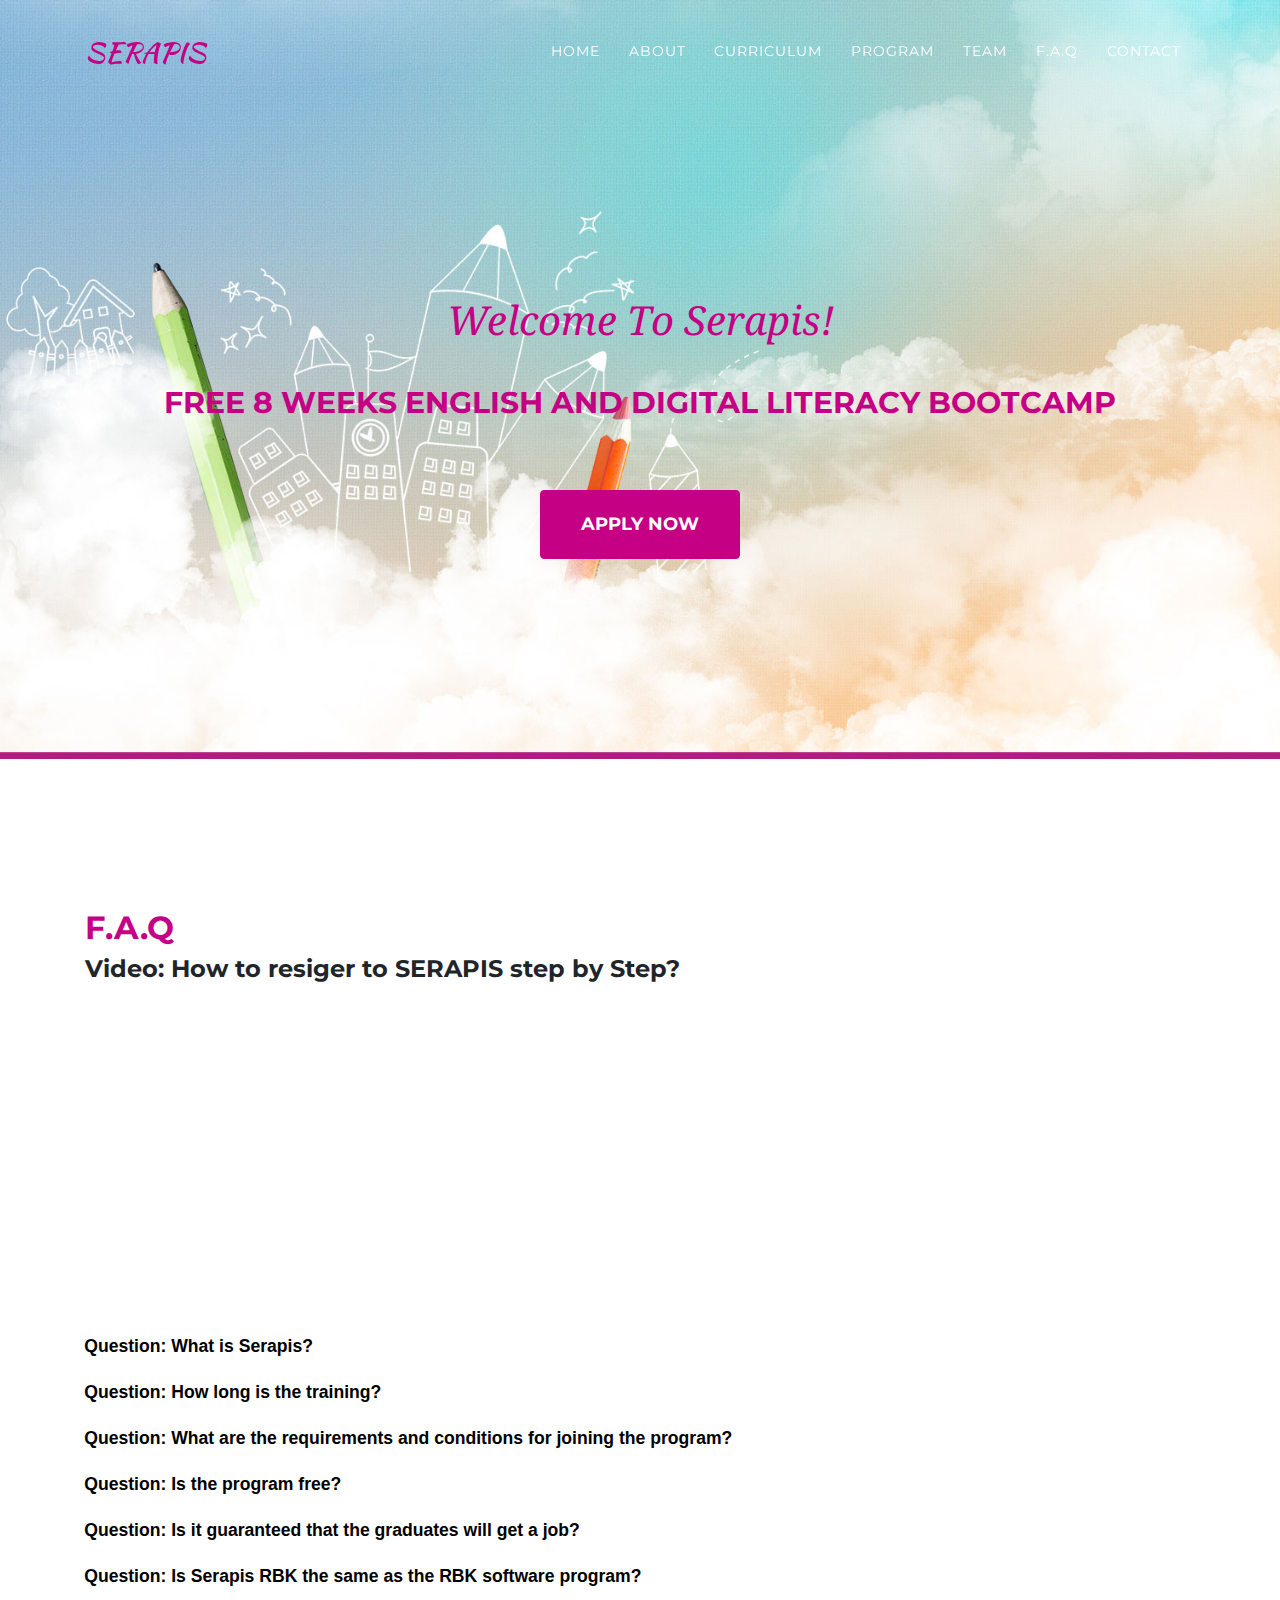
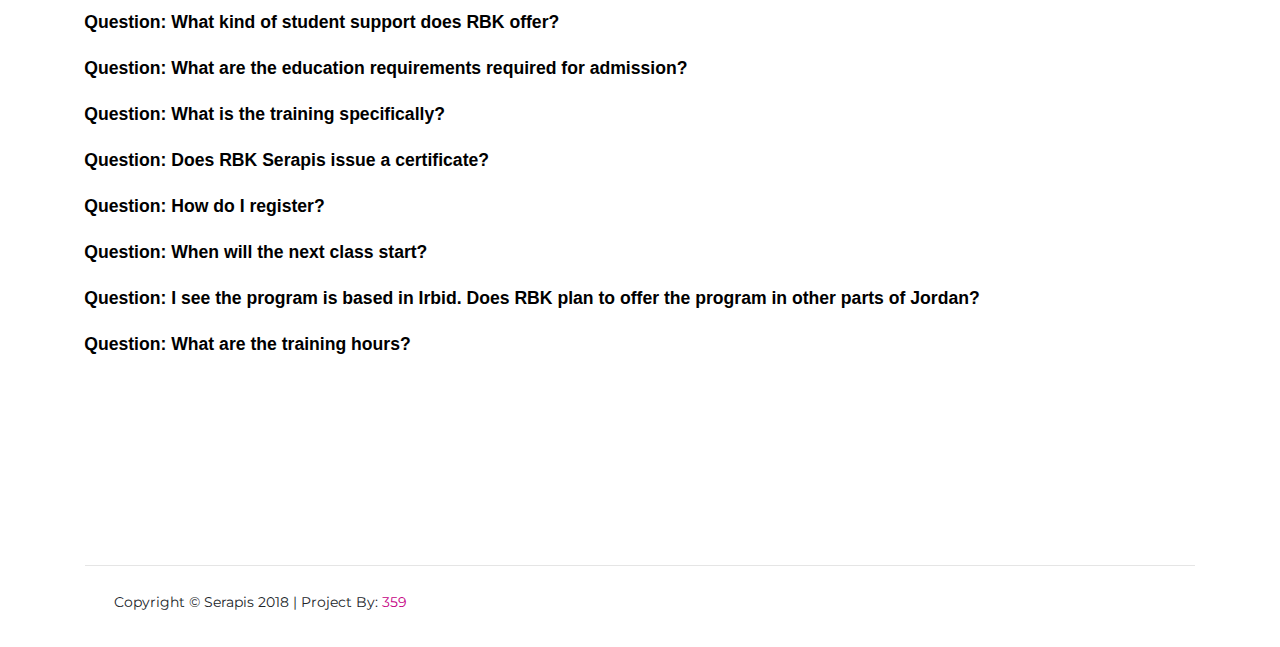
==== commit 84f8b84d: "(FIX) Update the F.A.Q" ====
--- a/faq.html
+++ b/faq.html
@@ -27,7 +27,11 @@
   <link href="css/tabs.css" rel="stylesheet">
 
 </head>
-
+<style>
+  body{
+    font-family: Arial, Helvetica, sans-serif;
+  }
+</style>
 <body id="page-top">
 
   <!-- Navigation -->
@@ -91,12 +95,12 @@
           <dl class="faq">
             <dt>
               <button aria-expanded="false" aria-controls="faq1_desc">
-                Question: What is training?
+                Question: What is Serapis?
               </button>
             </dt>
             <dd>
               <p id="faq1_desc" class="desc">
-                SERAPIS is RBK’s Zero-2-Hero English language and digital literacy program
+                Serapis is RBK’s Zero-2-Hero English language and digital literacy program.
               </p>
             </dd>
             <dt>
@@ -106,18 +110,20 @@
             </dt>
             <dd>
               <p id="faq2_desc" class="desc">
-                Answer: 8 week / 600 hour (12 hours/ day x 6 days / week x 8 weeks)
+                Answer: 8 weeks / 600 hours
+                (12 hours per day, 6 days a week for 8 weeks)
               </p>
             </dd>
             <dt>
               <button aria-expanded="false" aria-controls="faq3_desc">
-                Question: What are the requirements and conditions for joining the program?
+                Question: What are the requirements and conditions for joining the
+                program?
               </button>
             </dt>
             <dd>
               <p id="faq3_desc" class="desc">
-                Answer: 1:The applicant must be willing to commit full time – up to 12 hours a day, 6 days a week for
-                the full 8 weeks.
+                Answer: 1:The applicant must be willing to commit full time – up to 12 hours a
+                day, 6 days a week for the full 8 weeks.
 
 
               </p>
@@ -129,132 +135,145 @@
             </dt>
             <dd>
               <p id="faq4_desc" class="desc">
-                Answer: Yes , for refuges & Jordanian
+                Answer: Yes, for refugees and Jordanians
+
               </p>
             </dd>
 
             <dt>
               <button aria-expanded="false" aria-controls="faq5_desc">
-                Question: Is the job guaranteed?
+                Question: Is it guaranteed that the graduates will get a job?
+
               </button>
             </dt>
             <dd>
               <p id="faq5_desc" class="desc">
-                Answer: No, but it will open up greater opportunities in the labor market because of the acquired
-                skills .
+                Answer: No, but it will open up greater opportunities in the labor market because of the skills that you will acquire.
+
               </p>
             </dd>
 
             <dt>
               <button aria-expanded="false" aria-controls="faq6_desc">
-                Question: Is Serapis RBK the same as RBK software program ?
+                Question: Is Serapis RBK the same as the RBK software program?
+
               </button>
             </dt>
             <dd>
               <p id="faq6_desc" class="desc">
-                Answer: No isnt! It's a special program.
+                Answer: No, Serapis is RBK’s English language and digital literacy program. The software program is RBK’s program for software engineers.
+
               </p>
             </dd>
 
             <dt>
               <button aria-expanded="false" aria-controls="faq7_desc">
-                Question: Is the program free?
+                Question: What kind of student support does RBK offer?
+
               </button>
             </dt>
             <dd>
               <p id="faq7_desc" class="desc">
-                Answer: Yes , for refuges & Jordanian
+                Answer: RBK provides 2 meals a day, local transportation (greater Irbid area) and housing for those living more than 1 hour way. Housing is limited and only available to those living outside Irbid. It is available on a first-come, first-serve basis. RBK does not provide stipends to students.
+
               </p>
             </dd>
 
             <dt>
               <button aria-expanded="false" aria-controls="faq8_desc">
-                Question: What kind of student support does RBK offer?
+                Question: What are the education requirements required for admission?
+
               </button>
             </dt>
             <dd>
               <p id="faq8_desc" class="desc">
-                Answer: RBK provides 2 meals a day, local transportation (Greater Irbid area) and housing for those
-                living more than 1 hour way. Housing is limited and only available to those living outside Irbid. It is
-                available on a first come, first serve basis. RBK does not provide stipends to students.
+                Answer: NONE! RBK will accept anyone regardless of their educational background. This includes students without a Baccalaureate degree.
+Applicants are not required to have a Tawjihi.
+
               </p>
             </dd>
             <dt>
               <button aria-expanded="false" aria-controls="faq9_desc">
-                Question: What are the education requirements required for admission?
+                Question: What is the training specifically?
+
               </button>
             </dt>
             <dd>
               <p id="faq9_desc" class="desc">
-                Answer: NONE!. RBK will accept anyone regardless of their educational background. This includes
-                students without a Baccalaureate degree.
-
-                Applicants are not required to have a Tawjihi.
+                Answer: Serapis imparts the essential skill technical and non-technical skills demanded by industry.
+
+Technical skills include: <br>
+– Google Suite<br>
+Adobe Creative Suite Power User - Photoshop, Illustrator, Premiere - Adobe   Certificate <br>
+– WordPress Power User – Certificate <br>
+– HTML / CSS / JavaScript Programing (Familiar/Novice) <br>
+– SketchUp Power User, GarageBand <br>
+Non-technical skills include: soft skills (communication, collaboration, ethics, professionalism), autonomous learning skills, problem solving skills and critical thinking skills.
+
+<br>An important dividend of the training is English fluency.
+
               </p>
             </dd>
             <dt>
               <button aria-expanded="false" aria-controls="faq10_desc">
-                Question: What is the training specifically?
+                Question: Does RBK Serapis issue a certificate?
+
               </button>
             </dt>
             <dd>
               <p id="faq10_desc" class="desc">
-                Answer: Serapis imparts essential skill technical and non-technical skills demanded by industry.
-                Technical skills include:
-                <br>* Microsoft Office Power User - ICDL Certificate – 7 Adv. Modules
-                <br>* Adobe Creative Suite Power User - Adobe /Certificate
-                <br>* Wordpress Power User – Certificate
-                <br>* Scratch / HTML / CSS / JavaScript Programing
-                <br>Non-technical skills include: soft skills (communication, collaboration, ethics, professionalism),
-                autonomous (self) learning skills, and critical thinking 
-                <br>An important dividend of the training is English fluency.
+                Answer: Yes. 
               </p>
             </dd>
             <dt>
                 <button aria-expanded="false" aria-controls="faq11_desc">
-                    Question: Does RBK Serapis  issue a certificate?
+                  Question: How do I register?
                 </button>
               </dt>
               <dd>
                 <p id="faq11_desc" class="desc">
-                    Answer: Yes.
+                  Answer: Start your application from <a href="http://serapisrbk.com/beta/apply/public/">HERE</a>. The applicant must complete the application (name, e-mail, phone number) and the applicant must take into account the information to receive an email or text message with the personal test, which he must complete and then send as the second stage. Upon passing the second stage and evaluation of the test, an interview will be scheduled. Contact is made by email or text message to inform the applicant of his/her acceptance.
+
+
                 </p>
               </dd>
               <dt>
                   <button aria-expanded="false" aria-controls="faq12_desc">
-                      Question: How do I register?
+                    Question: When will the next class start?
+
                   </button>
                 </dt>
                 <dd>
                   <p id="faq12_desc" class="desc">
-                      Answer: Go to www.rbkserapis.com/ and click APPLY. The applicant must complete the application (name, e-mail, phone number) and the applicant must take into account the information to receive an email or text message with the personal test, which he must complete and then send it as a second stage. Upon passing the second stage and evaluation of the test, an interview is scheduled. Contact is made by email or text messages
-To inform the applicant of his acceptance.
+                    Answer: The start date for the next cohort is 16 February, 2019. If there are any updates, applicants will be notified after their acceptance.
+
                   </p>
                 </dd>
-                <dd>
-                    <p id="faq11_desc" class="desc">
-                        Answer: Yes.
-                    </p>
-                  </dd>
+                
                   <dt>
                       <button aria-expanded="false" aria-controls="faq13_desc">
-                          Question: When will the next class start?
+                        Question: I see the program is based in Irbid. Does RBK plan to offer the program in other parts of Jordan?
+
                       </button>
                     </dt>
                     <dd>
                       <p id="faq13_desc" class="desc">
-                          Answer: The start date for the next cohort is 15 November 2018. If there is any updates  Applicants will be notified subsequent to their acceptance.
+                        Answer: Possibly. Depending on demand, RBK may deploy a program in Amman and other parts of Jordan. 
+
                       </p>
                     </dd>
                     
                       <dt>
                           <button aria-expanded="false" aria-controls="faq14_desc">
-                              Question: I see the program is based in Irbid. Does RBK plan to offer the program in other parts of Jordan?
+                            Question: What are the training hours?
+
+
                           </button>
                         </dt>
                         <dd>
                           <p id="faq14_desc" class="desc">
-                              Answer: Possibly. Depending on demand, RBK may deploy a program in Amman & the other parts of Jordan.
+                            Serapis is an 8-week, 600-hour immersive learning program. The training is up to 12 hours per day, 6 days per week for 8 weeks.
+
                           </p>
                         </dd>
           </dl>
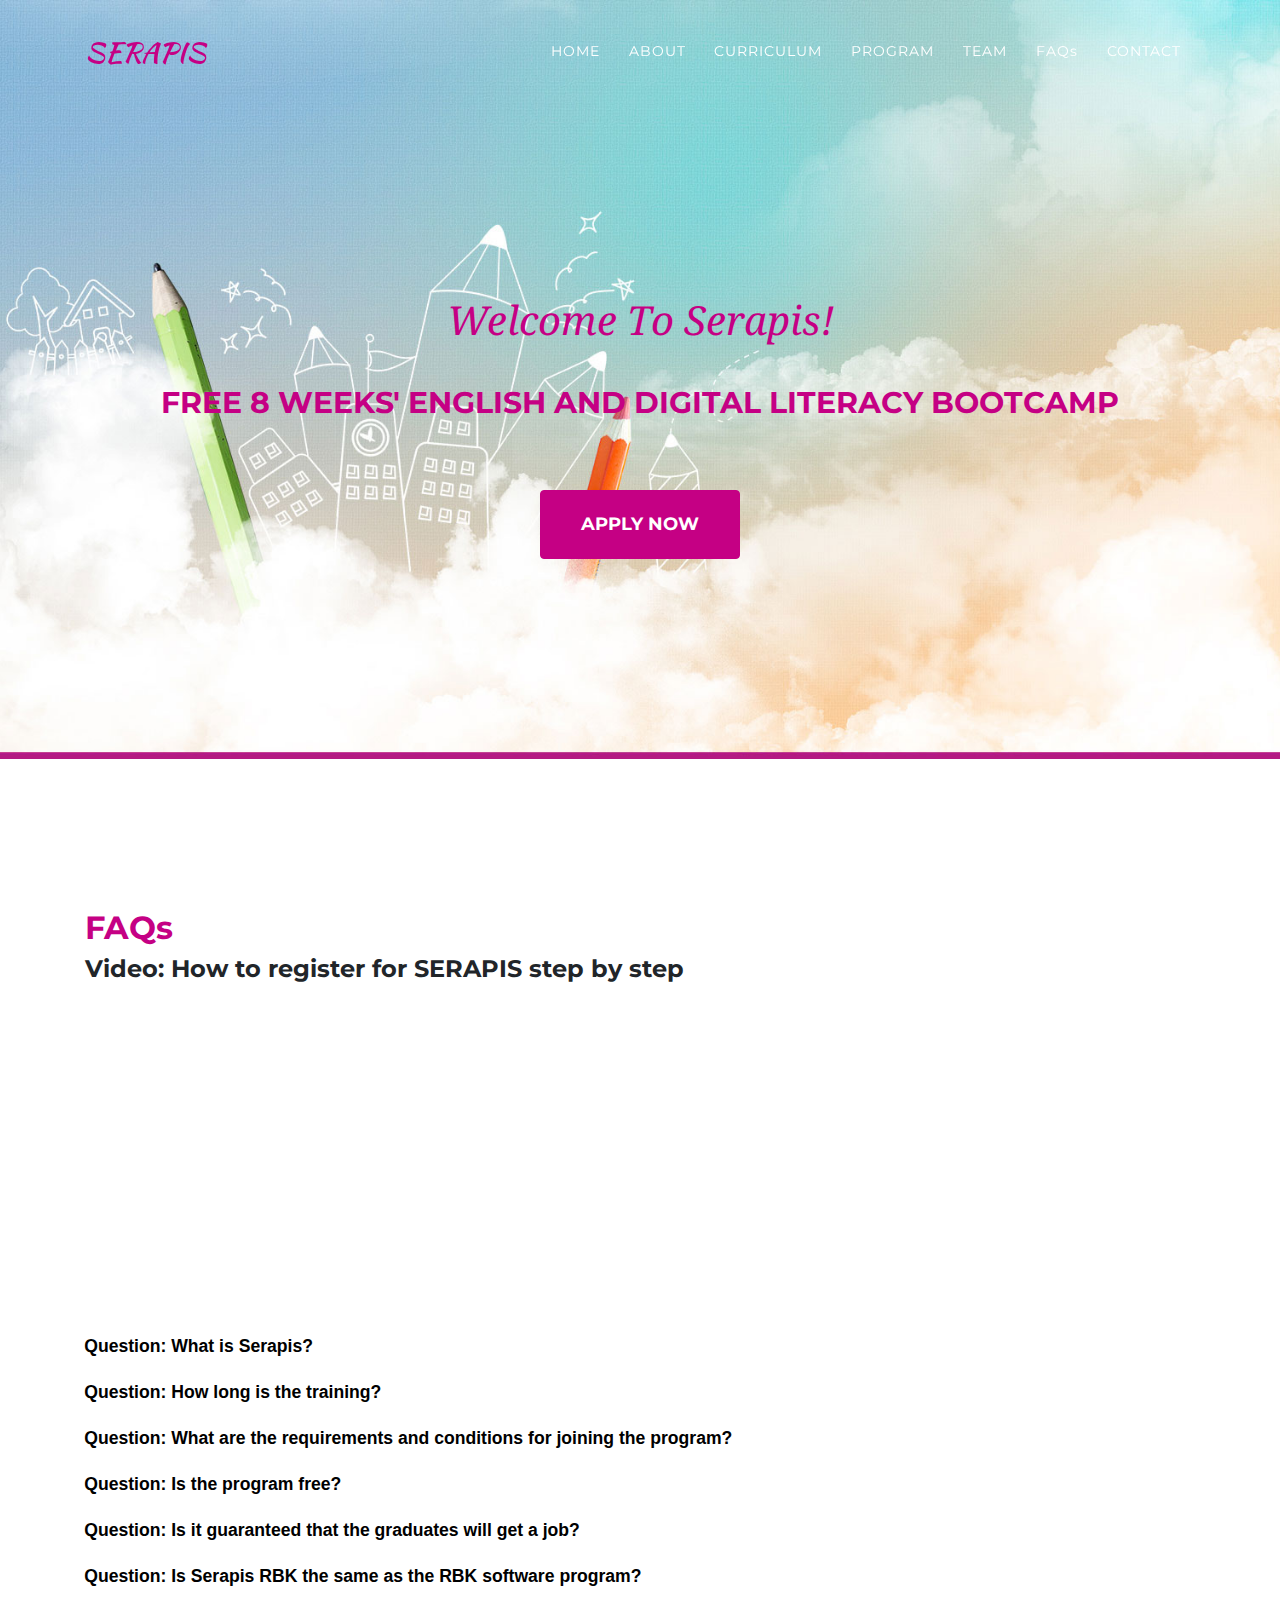
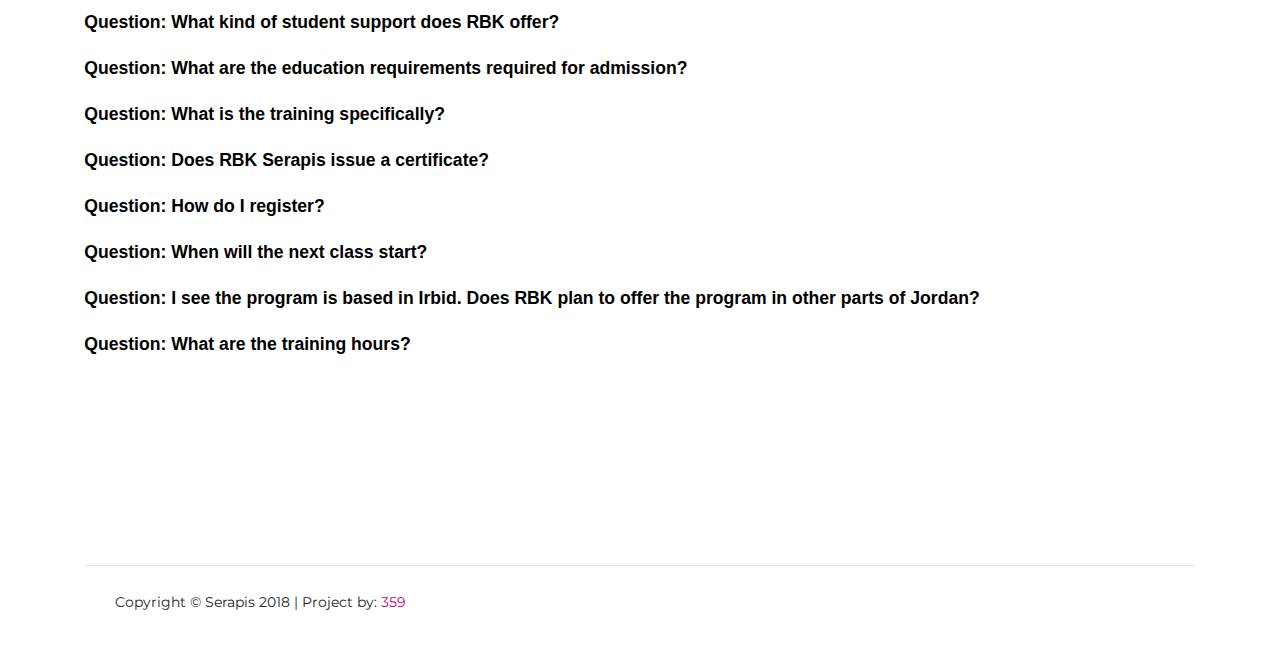
==== commit eb93c0ea: "(ADD) Arabic page" ====
--- a/faq.html
+++ b/faq.html
@@ -5,11 +5,11 @@
 
   <meta charset="utf-8">
   <meta name="viewport" content="width=device-width, initial-scale=1, shrink-to-fit=no">
-  <meta name="Serapis Bootcamp | Egnlish & Digital Litracy" content="">
+  <meta name="Serapis Bootcamp | English & Digital Literacy" content="">
   <meta name="Majd Eddin" content="Serapis Website">
   <link rel="shortcut icon" type="image/png" href="favicon.png" />
 
-  <title>Serapis Bootcamp | Egnlish & Digital Litracy</title>
+  <title>Serapis Bootcamp | English & Digital Literacy</title>
 
   <!-- Bootstrap core CSS -->
   <link href="vendor/bootstrap/css/bootstrap.min.css" rel="stylesheet">
@@ -61,7 +61,7 @@
             <a class="nav-link js-scroll-trigger" href="index.html#team">Team</a>
           </li>
           <li class="nav-item">
-            <a class="nav-link js-scroll-trigger" href="faq.html">F.A.Q</a>
+              <a class="nav-link js-scroll-trigger" style=" text-transform:none" href="faq.html"> FAQs </a>
           </li>
           <li class="nav-item">
             <a class="nav-link js-scroll-trigger" href="index.html#contact">Contact</a>
@@ -76,7 +76,7 @@
     <div class="container">
       <div class="intro-text">
         <div class="intro-lead-in" style="color:#C50084">Welcome To Serapis!</div>
-        <div class="intro-heading text-uppercase" style="color:#C50084">FREE 8 WEEKS ENGLISH AND DIGITAL LITERACY
+        <div class="intro-heading text-uppercase" style="color:#C50084">FREE 8 WEEKS' ENGLISH AND DIGITAL LITERACY
           BOOTCAMP </div>
         <a class="btn btn-primary btn-xl text-uppercase js-scroll-trigger" href="apply/public">Apply Now</a>
       </div>
@@ -86,8 +86,8 @@
   <!-- Services -->
   <section id="about">
     <div class="container">
-      <h2 class="intro-heading text-uppercase" style="color:#C50084"> F.A.Q</h2>
-      <h4>Video: How to resiger to SERAPIS step by Step?</h4>
+      <h2 class="intro-heading" style="color:#C50084; text-transform:none"> FAQs </h2>
+      <h4>Video: How to register for SERAPIS step by step</h4>
       <iframe width="560" height="315" src="https://www.youtube.com/embed/dJUAfSb1KrU" frameborder="0" allow="accelerometer; autoplay; encrypted-media; gyroscope; picture-in-picture"
         allowfullscreen></iframe>
       <div class="row">
@@ -290,7 +290,7 @@
       <hr>
       <div class="row">
         <div class="col-md-4">
-          <span class="copyright">Copyright &copy; Serapis 2018 | Project By: <a href="http://359.jo">359</a></span>
+          <span class="copyright">Copyright &copy; Serapis 2018 | Project by: <a href="http://359.jo">359</a></span>
         </div>
 
       </div>
